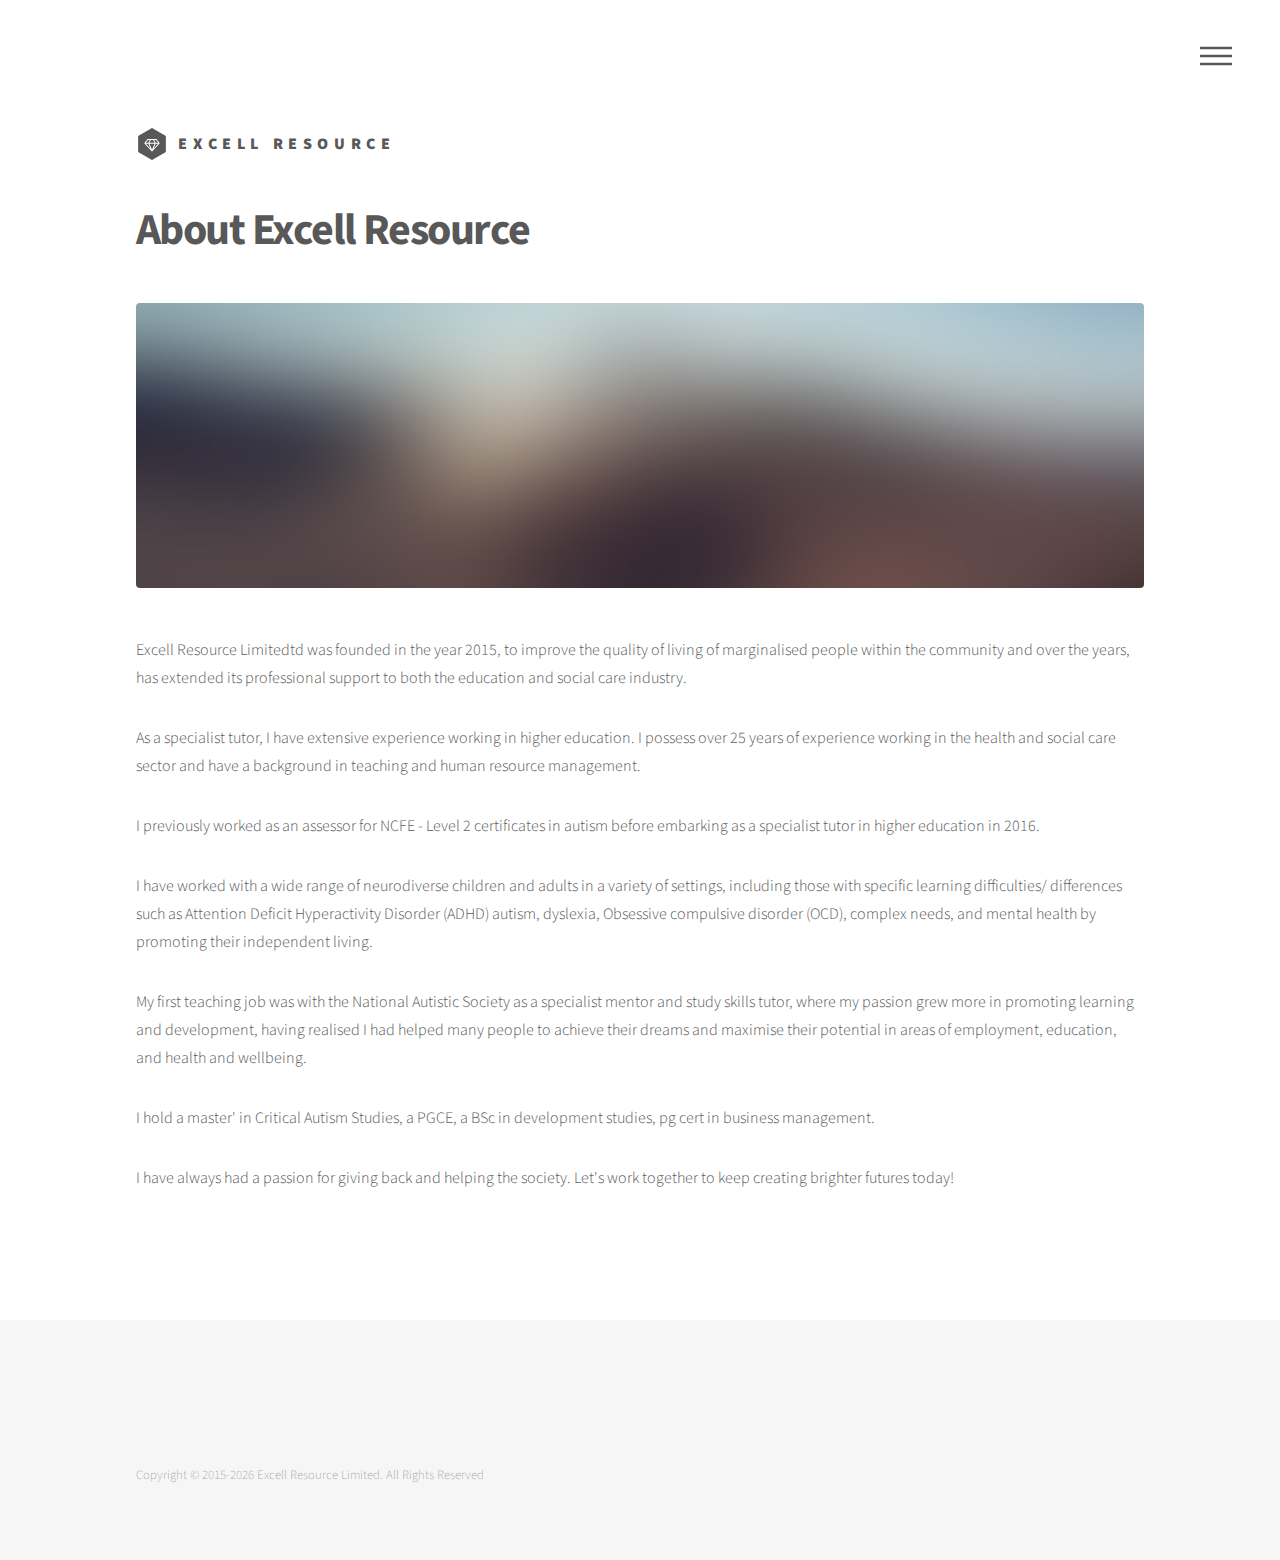
==== about.html @ c6de2e30 "adjust footer" ====
<!DOCTYPE HTML>
<html lang="en">
	<head>
		<title>About Excell Resource</title>
		<meta charset="utf-8" />
		<meta name="viewport" content="width=device-width, initial-scale=1, user-scalable=no" />
		<link rel="stylesheet" href="assets/css/main.css" />
		<noscript><link rel="stylesheet" href="assets/css/noscript.css" /></noscript>
	</head>
	<body class="is-preload">
		<!-- Wrapper -->
			<div id="wrapper">

				<!-- Header -->
					<header id="header">
						<div class="inner">

							<!-- Logo -->
								<a href="index.html" class="logo">
									<span class="symbol"><img src="images/logo.svg" alt="" /></span><span class="title">EXCELL RESOURCE</span>
								</a>

							<!-- Nav -->
								<nav>
									<ul>
										<li><a href="#menu">Menu</a></li>
									</ul>
								</nav>

						</div>
					</header>

				<!-- Menu -->
					<nav id="menu">
						<h2>Menu</h2>
						<ul>
							<li><a href="index.html">Home</a></li>
							<li><a href="about.html">About Us</a></li>
							<li><a href="learn.html">Learn</a></li>
							<li><a href="offer.html">What We Offer</a></li>
							<li><a href="testimonials.html">Testimonials</a></li>
							<li><a href="choose.html">Choose Us</a></li>
							<li><a href="contact_pricing.html">See Pricing and Contact Us</a></li>
						</ul>
					</nav>

				<!-- Main -->
					<div id="main">
						<div class="inner">
							<h1>About Excell Resource</h1>
							<span class="image main"><img src="images/pic13.jpg" alt="" /></span>

							<p>Excell Resource Limitedtd was founded in the year 2015, to improve the
								quality of living of marginalised people within the community and over
								the years, has extended its professional support to both the education
								and social care industry.</p>

							<p>As a specialist tutor, I have extensive experience working in higher
								education. I possess over 25 years of experience working in the health
								and social care sector and have a background in teaching and human
								resource management.</p>

							<p>I previously worked as an assessor for NCFE - Level 2 certificates in
								autism before embarking as a specialist tutor in higher education in 2016.

							<p>I have worked with a wide range of neurodiverse children and adults in a
								variety of settings, including those with specific learning difficulties/
								differences such as Attention Deficit Hyperactivity Disorder (ADHD)
								autism, dyslexia, Obsessive compulsive disorder (OCD), complex needs, and mental health by promoting their independent living.</p>

							<p>My first teaching job was with the National Autistic Society as a
								specialist mentor and study skills tutor, where my passion grew more in
								promoting learning and development, having realised I had helped many
								people to achieve their dreams and maximise their potential in areas of
								employment, education, and health and wellbeing.</p>	

							<p>I hold a master' in Critical Autism Studies, a PGCE, a BSc in
								development studies, pg cert in business management.</p>

							<p>I have always had a passion for giving back and helping the society. Let's work together to keep creating brighter futures today!</p>

						</div>
					</div>

				<!-- Footer -->
					<footer id="footer">
						<div class="inner">
							
							<ul class="copyright">
								<p>Copyright &copy; 2015-<script>document.write(new Date().getFullYear())</script> Excell Resource Limited. All Rights Reserved</p>
							</ul>
						</div>
					</footer>
			</div>

		<!-- Scripts -->
			<script src="assets/js/jquery.min.js"></script>
			<script src="assets/js/browser.min.js"></script>
			<script src="assets/js/breakpoints.min.js"></script>
			<script src="assets/js/util.js"></script>
			<script src="assets/js/main.js"></script>

	</body>
</html>
---- assets/css/main.css ----
@import url(fontawesome-all.min.css);
@import url("https://fonts.googleapis.com/css?family=Source+Sans+Pro:300,700,900");

/*
	Phantom by HTML5 UP
	html5up.net | @ajlkn
	Free for personal and commercial use under the CCA 3.0 license (html5up.net/license)
*/

html, body, div, span, applet, object,
iframe, h1, h2, h3, h4, h5, h6, p, blockquote,
pre, a, abbr, acronym, address, big, cite,
code, del, dfn, em, img, ins, kbd, q, s, samp,
small, strike, strong, sub, sup, tt, var, b,
u, i, center, dl, dt, dd, ol, ul, li, fieldset,
form, label, legend, table, caption, tbody,
tfoot, thead, tr, th, td, article, aside,
canvas, details, embed, figure, figcaption,
footer, header, hgroup, menu, nav, output, ruby,
section, summary, time, mark, audio, video {
	margin: 0;
	padding: 0;
	border: 0;
	font-size: 100%;
	font: inherit;
	vertical-align: baseline;}

article, aside, details, figcaption, figure,
footer, header, hgroup, menu, nav, section {
	display: block;}

body {
	line-height: 1;
}

ol, ul {
	list-style: none;
}

blockquote, q {
	quotes: none;
}

	blockquote:before, blockquote:after, q:before, q:after {
		content: '';
		content: none;
	}

table {
	border-collapse: collapse;
	border-spacing: 0;
}

body {
	-webkit-text-size-adjust: none;
}

mark {
	background-color: transparent;
	color: inherit;
}

input::-moz-focus-inner {
	border: 0;
	padding: 0;
}

input, select, textarea {
	-moz-appearance: none;
	-webkit-appearance: none;
	-ms-appearance: none;
	appearance: none;
}

/* Basic */

	@-ms-viewport {
		width: device-width;
	}

	body {
		-ms-overflow-style: scrollbar;
	}

	@media screen and (max-width: 480px) {

		html, body {
			min-width: 320px;
		}

	}

	html {
		box-sizing: border-box;
	}

	*, *:before, *:after {
		box-sizing: inherit;
	}

	body {
		background: #ffffff;
	}

		body.is-preload *, body.is-preload *:before, body.is-preload *:after {
			-moz-animation: none !important;
			-webkit-animation: none !important;
			-ms-animation: none !important;
			animation: none !important;
			-moz-transition: none !important;
			-webkit-transition: none !important;
			-ms-transition: none !important;
			transition: none !important;
		}

/* Type */

	body, input, select, textarea {
		color: #585858;
		font-family: "Source Sans Pro", Helvetica, sans-serif;
		font-size: 16pt;
		font-weight: 300;
		line-height: 1.75;
	}

		@media screen and (max-width: 1680px) {

			body, input, select, textarea {
				font-size: 14pt;
			}

		}

		@media screen and (max-width: 1280px) {

			body, input, select, textarea {
				font-size: 12pt;
			}

		}

	a {
		-moz-transition: border-bottom-color 0.2s ease, color 0.2s ease;
		-webkit-transition: border-bottom-color 0.2s ease, color 0.2s ease;
		-ms-transition: border-bottom-color 0.2s ease, color 0.2s ease;
		transition: border-bottom-color 0.2s ease, color 0.2s ease;
		text-decoration: none;
		color: #585858;
		border-bottom: dotted 1px rgba(88, 88, 88, 0.5);
	}

		a:hover {
			border-bottom-color: transparent;
			color: #f2849e !important;
		}

	strong, b {
		font-weight: 900;
	}

	em, i {
		font-style: italic;
	}

	p {
		margin: 0 0 2em 0;
	}

	h1 {
		font-size: 2.75em;
		font-weight: 700;
		line-height: 1.3;
		margin: 0 0 1em 0;
		letter-spacing: -0.035em;
	}

		h1 a {
			color: inherit;
		}

		@media screen and (max-width: 736px) {

			h1 {
				font-size: 2em;
				margin: 0 0 1em 0;
			}

		}

		@media screen and (max-width: 360px) {

			h1 {
				font-size: 1.75em;
			}

		}

	h2, h3, h4, h5, h6 {
		font-weight: 900;
		line-height: 1.5;
		margin: 0 0 2em 0;
		text-transform: uppercase;
		letter-spacing: 0.35em;
	}

		h2 a, h3 a, h4 a, h5 a, h6 a {
			color: inherit;
		}

	h2 {
		font-size: 1.1em;
	}

	h3 {
		font-size: 1em;
	}

	h4 {
		font-size: 0.8em;
	}

	h5 {
		font-size: 0.8em;
	}

	h6 {
		font-size: 0.8em;
	}

	@media screen and (max-width: 980px) {

		h1 br, h2 br, h3 br, h4 br, h5 br, h6 br {
			display: none;
		}

	}

	@media screen and (max-width: 736px) {

		h2 {
			font-size: 1em;
		}

		h3 {
			font-size: 0.8em;
		}

	}

	sub {
		font-size: 0.8em;
		position: relative;
		top: 0.5em;
	}

	sup {
		font-size: 0.8em;
		position: relative;
		top: -0.5em;
	}

	blockquote {
		border-left: solid 4px #c9c9c9;
		font-style: italic;
		margin: 0 0 2em 0;
		padding: 0.5em 0 0.5em 2em;
	}

	code {
		background: rgba(144, 144, 144, 0.075);
		border-radius: 4px;
		border: solid 1px #c9c9c9;
		font-family: "Courier New", monospace;
		font-size: 0.9em;
		margin: 0 0.25em;
		padding: 0.25em 0.65em;
	}

	pre {
		-webkit-overflow-scrolling: touch;
		font-family: "Courier New", monospace;
		font-size: 0.9em;
		margin: 0 0 2em 0;
	}

		pre code {
			display: block;
			line-height: 1.75;
			padding: 1em 1.5em;
			overflow-x: auto;
		}

	hr {
		border: 0;
		border-bottom: solid 1px #c9c9c9;
		margin: 2em 0;
	}

		hr.major {
			margin: 3em 0;
		}

	.align-left {
		text-align: left;
	}

	.align-center {
		text-align: center;
	}

	.align-right {
		text-align: right;
	}

/* Row */

	.row {
		display: flex;
		flex-wrap: wrap;
		box-sizing: border-box;
		align-items: stretch;
	}

		.row > * {
			box-sizing: border-box;
		}

		.row.gtr-uniform > * > :last-child {
			margin-bottom: 0;
		}

		.row.aln-left {
			justify-content: flex-start;
		}

		.row.aln-center {
			justify-content: center;
		}

		.row.aln-right {
			justify-content: flex-end;
		}

		.row.aln-top {
			align-items: flex-start;
		}

		.row.aln-middle {
			align-items: center;
		}

		.row.aln-bottom {
			align-items: flex-end;
		}

		.row > .imp {
			order: -1;
		}

		.row > .col-1 {
			width: 8.33333%;
		}

		.row > .off-1 {
			margin-left: 8.33333%;
		}

		.row > .col-2 {
			width: 16.66667%;
		}

		.row > .off-2 {
			margin-left: 16.66667%;
		}

		.row > .col-3 {
			width: 25%;
		}

		.row > .off-3 {
			margin-left: 25%;
		}

		.row > .col-4 {
			width: 33.33333%;
		}

		.row > .off-4 {
			margin-left: 33.33333%;
		}

		.row > .col-5 {
			width: 41.66667%;
		}

		.row > .off-5 {
			margin-left: 41.66667%;
		}

		.row > .col-6 {
			width: 50%;
		}

		.row > .off-6 {
			margin-left: 50%;
		}

		.row > .col-7 {
			width: 58.33333%;
		}

		.row > .off-7 {
			margin-left: 58.33333%;
		}

		.row > .col-8 {
			width: 66.66667%;
		}

		.row > .off-8 {
			margin-left: 66.66667%;
		}

		.row > .col-9 {
			width: 75%;
		}

		.row > .off-9 {
			margin-left: 75%;
		}

		.row > .col-10 {
			width: 83.33333%;
		}

		.row > .off-10 {
			margin-left: 83.33333%;
		}

		.row > .col-11 {
			width: 91.66667%;
		}

		.row > .off-11 {
			margin-left: 91.66667%;
		}

		.row > .col-12 {
			width: 100%;
		}

		.row > .off-12 {
			margin-left: 100%;
		}

		.row.gtr-0 {
			margin-top: 0;
			margin-left: 0em;
		}

			.row.gtr-0 > * {
				padding: 0 0 0 0em;
			}

			.row.gtr-0.gtr-uniform {
				margin-top: 0em;
			}

				.row.gtr-0.gtr-uniform > * {
					padding-top: 0em;
				}

		.row.gtr-25 {
			margin-top: 0;
			margin-left: -0.5em;
		}

			.row.gtr-25 > * {
				padding: 0 0 0 0.5em;
			}

			.row.gtr-25.gtr-uniform {
				margin-top: -0.5em;
			}

				.row.gtr-25.gtr-uniform > * {
					padding-top: 0.5em;
				}

		.row.gtr-50 {
			margin-top: 0;
			margin-left: -1em;
		}

			.row.gtr-50 > * {
				padding: 0 0 0 1em;
			}

			.row.gtr-50.gtr-uniform {
				margin-top: -1em;
			}

				.row.gtr-50.gtr-uniform > * {
					padding-top: 1em;
				}

		.row {
			margin-top: 0;
			margin-left: -2em;
		}

			.row > * {
				padding: 0 0 0 2em;
			}

			.row.gtr-uniform {
				margin-top: -2em;
			}

				.row.gtr-uniform > * {
					padding-top: 2em;
				}

		.row.gtr-150 {
			margin-top: 0;
			margin-left: -3em;
		}

			.row.gtr-150 > * {
				padding: 0 0 0 3em;
			}

			.row.gtr-150.gtr-uniform {
				margin-top: -3em;
			}

				.row.gtr-150.gtr-uniform > * {
					padding-top: 3em;
				}

		.row.gtr-200 {
			margin-top: 0;
			margin-left: -4em;
		}

			.row.gtr-200 > * {
				padding: 0 0 0 4em;
			}

			.row.gtr-200.gtr-uniform {
				margin-top: -4em;
			}

				.row.gtr-200.gtr-uniform > * {
					padding-top: 4em;
				}

		@media screen and (max-width: 1680px) {

			.row {
				display: flex;
				flex-wrap: wrap;
				box-sizing: border-box;
				align-items: stretch;
			}

				.row > * {
					box-sizing: border-box;
				}

				.row.gtr-uniform > * > :last-child {
					margin-bottom: 0;
				}

				.row.aln-left {
					justify-content: flex-start;
				}

				.row.aln-center {
					justify-content: center;
				}

				.row.aln-right {
					justify-content: flex-end;
				}

				.row.aln-top {
					align-items: flex-start;
				}

				.row.aln-middle {
					align-items: center;
				}

				.row.aln-bottom {
					align-items: flex-end;
				}

				.row > .imp-xlarge {
					order: -1;
				}

				.row > .col-1-xlarge {
					width: 8.33333%;
				}

				.row > .off-1-xlarge {
					margin-left: 8.33333%;
				}

				.row > .col-2-xlarge {
					width: 16.66667%;
				}

				.row > .off-2-xlarge {
					margin-left: 16.66667%;
				}

				.row > .col-3-xlarge {
					width: 25%;
				}

				.row > .off-3-xlarge {
					margin-left: 25%;
				}

				.row > .col-4-xlarge {
					width: 33.33333%;
				}

				.row > .off-4-xlarge {
					margin-left: 33.33333%;
				}

				.row > .col-5-xlarge {
					width: 41.66667%;
				}

				.row > .off-5-xlarge {
					margin-left: 41.66667%;
				}

				.row > .col-6-xlarge {
					width: 50%;
				}

				.row > .off-6-xlarge {
					margin-left: 50%;
				}

				.row > .col-7-xlarge {
					width: 58.33333%;
				}

				.row > .off-7-xlarge {
					margin-left: 58.33333%;
				}

				.row > .col-8-xlarge {
					width: 66.66667%;
				}

				.row > .off-8-xlarge {
					margin-left: 66.66667%;
				}

				.row > .col-9-xlarge {
					width: 75%;
				}

				.row > .off-9-xlarge {
					margin-left: 75%;
				}

				.row > .col-10-xlarge {
					width: 83.33333%;
				}

				.row > .off-10-xlarge {
					margin-left: 83.33333%;
				}

				.row > .col-11-xlarge {
					width: 91.66667%;
				}

				.row > .off-11-xlarge {
					margin-left: 91.66667%;
				}

				.row > .col-12-xlarge {
					width: 100%;
				}

				.row > .off-12-xlarge {
					margin-left: 100%;
				}

				.row.gtr-0 {
					margin-top: 0;
					margin-left: 0em;
				}

					.row.gtr-0 > * {
						padding: 0 0 0 0em;
					}

					.row.gtr-0.gtr-uniform {
						margin-top: 0em;
					}

						.row.gtr-0.gtr-uniform > * {
							padding-top: 0em;
						}

				.row.gtr-25 {
					margin-top: 0;
					margin-left: -0.5em;
				}

					.row.gtr-25 > * {
						padding: 0 0 0 0.5em;
					}

					.row.gtr-25.gtr-uniform {
						margin-top: -0.5em;
					}

						.row.gtr-25.gtr-uniform > * {
							padding-top: 0.5em;
						}

				.row.gtr-50 {
					margin-top: 0;
					margin-left: -1em;
				}

					.row.gtr-50 > * {
						padding: 0 0 0 1em;
					}

					.row.gtr-50.gtr-uniform {
						margin-top: -1em;
					}

						.row.gtr-50.gtr-uniform > * {
							padding-top: 1em;
						}

				.row {
					margin-top: 0;
					margin-left: -2em;
				}

					.row > * {
						padding: 0 0 0 2em;
					}

					.row.gtr-uniform {
						margin-top: -2em;
					}

						.row.gtr-uniform > * {
							padding-top: 2em;
						}

				.row.gtr-150 {
					margin-top: 0;
					margin-left: -3em;
				}

					.row.gtr-150 > * {
						padding: 0 0 0 3em;
					}

					.row.gtr-150.gtr-uniform {
						margin-top: -3em;
					}

						.row.gtr-150.gtr-uniform > * {
							padding-top: 3em;
						}

				.row.gtr-200 {
					margin-top: 0;
					margin-left: -4em;
				}

					.row.gtr-200 > * {
						padding: 0 0 0 4em;
					}

					.row.gtr-200.gtr-uniform {
						margin-top: -4em;
					}

						.row.gtr-200.gtr-uniform > * {
							padding-top: 4em;
						}

		}

		@media screen and (max-width: 1280px) {

			.row {
				display: flex;
				flex-wrap: wrap;
				box-sizing: border-box;
				align-items: stretch;
			}

				.row > * {
					box-sizing: border-box;
				}

				.row.gtr-uniform > * > :last-child {
					margin-bottom: 0;
				}

				.row.aln-left {
					justify-content: flex-start;
				}

				.row.aln-center {
					justify-content: center;
				}

				.row.aln-right {
					justify-content: flex-end;
				}

				.row.aln-top {
					align-items: flex-start;
				}

				.row.aln-middle {
					align-items: center;
				}

				.row.aln-bottom {
					align-items: flex-end;
				}

				.row > .imp-large {
					order: -1;
				}

				.row > .col-1-large {
					width: 8.33333%;
				}

				.row > .off-1-large {
					margin-left: 8.33333%;
				}

				.row > .col-2-large {
					width: 16.66667%;
				}

				.row > .off-2-large {
					margin-left: 16.66667%;
				}

				.row > .col-3-large {
					width: 25%;
				}

				.row > .off-3-large {
					margin-left: 25%;
				}

				.row > .col-4-large {
					width: 33.33333%;
				}

				.row > .off-4-large {
					margin-left: 33.33333%;
				}

				.row > .col-5-large {
					width: 41.66667%;
				}

				.row > .off-5-large {
					margin-left: 41.66667%;
				}

				.row > .col-6-large {
					width: 50%;
				}

				.row > .off-6-large {
					margin-left: 50%;
				}

				.row > .col-7-large {
					width: 58.33333%;
				}

				.row > .off-7-large {
					margin-left: 58.33333%;
				}

				.row > .col-8-large {
					width: 66.66667%;
				}

				.row > .off-8-large {
					margin-left: 66.66667%;
				}

				.row > .col-9-large {
					width: 75%;
				}

				.row > .off-9-large {
					margin-left: 75%;
				}

				.row > .col-10-large {
					width: 83.33333%;
				}

				.row > .off-10-large {
					margin-left: 83.33333%;
				}

				.row > .col-11-large {
					width: 91.66667%;
				}

				.row > .off-11-large {
					margin-left: 91.66667%;
				}

				.row > .col-12-large {
					width: 100%;
				}

				.row > .off-12-large {
					margin-left: 100%;
				}

				.row.gtr-0 {
					margin-top: 0;
					margin-left: 0em;
				}

					.row.gtr-0 > * {
						padding: 0 0 0 0em;
					}

					.row.gtr-0.gtr-uniform {
						margin-top: 0em;
					}

						.row.gtr-0.gtr-uniform > * {
							padding-top: 0em;
						}

				.row.gtr-25 {
					margin-top: 0;
					margin-left: -0.5em;
				}

					.row.gtr-25 > * {
						padding: 0 0 0 0.5em;
					}

					.row.gtr-25.gtr-uniform {
						margin-top: -0.5em;
					}

						.row.gtr-25.gtr-uniform > * {
							padding-top: 0.5em;
						}

				.row.gtr-50 {
					margin-top: 0;
					margin-left: -1em;
				}

					.row.gtr-50 > * {
						padding: 0 0 0 1em;
					}

					.row.gtr-50.gtr-uniform {
						margin-top: -1em;
					}

						.row.gtr-50.gtr-uniform > * {
							padding-top: 1em;
						}

				.row {
					margin-top: 0;
					margin-left: -2em;
				}

					.row > * {
						padding: 0 0 0 2em;
					}

					.row.gtr-uniform {
						margin-top: -2em;
					}

						.row.gtr-uniform > * {
							padding-top: 2em;
						}

				.row.gtr-150 {
					margin-top: 0;
					margin-left: -3em;
				}

					.row.gtr-150 > * {
						padding: 0 0 0 3em;
					}

					.row.gtr-150.gtr-uniform {
						margin-top: -3em;
					}

						.row.gtr-150.gtr-uniform > * {
							padding-top: 3em;
						}

				.row.gtr-200 {
					margin-top: 0;
					margin-left: -4em;
				}

					.row.gtr-200 > * {
						padding: 0 0 0 4em;
					}

					.row.gtr-200.gtr-uniform {
						margin-top: -4em;
					}

						.row.gtr-200.gtr-uniform > * {
							padding-top: 4em;
						}

		}

		@media screen and (max-width: 980px) {

			.row {
				display: flex;
				flex-wrap: wrap;
				box-sizing: border-box;
				align-items: stretch;
			}

				.row > * {
					box-sizing: border-box;
				}

				.row.gtr-uniform > * > :last-child {
					margin-bottom: 0;
				}

				.row.aln-left {
					justify-content: flex-start;
				}

				.row.aln-center {
					justify-content: center;
				}

				.row.aln-right {
					justify-content: flex-end;
				}

				.row.aln-top {
					align-items: flex-start;
				}

				.row.aln-middle {
					align-items: center;
				}

				.row.aln-bottom {
					align-items: flex-end;
				}

				.row > .imp-medium {
					order: -1;
				}

				.row > .col-1-medium {
					width: 8.33333%;
				}

				.row > .off-1-medium {
					margin-left: 8.33333%;
				}

				.row > .col-2-medium {
					width: 16.66667%;
				}

				.row > .off-2-medium {
					margin-left: 16.66667%;
				}

				.row > .col-3-medium {
					width: 25%;
				}

				.row > .off-3-medium {
					margin-left: 25%;
				}

				.row > .col-4-medium {
					width: 33.33333%;
				}

				.row > .off-4-medium {
					margin-left: 33.33333%;
				}

				.row > .col-5-medium {
					width: 41.66667%;
				}

				.row > .off-5-medium {
					margin-left: 41.66667%;
				}

				.row > .col-6-medium {
					width: 50%;
				}

				.row > .off-6-medium {
					margin-left: 50%;
				}

				.row > .col-7-medium {
					width: 58.33333%;
				}

				.row > .off-7-medium {
					margin-left: 58.33333%;
				}

				.row > .col-8-medium {
					width: 66.66667%;
				}

				.row > .off-8-medium {
					margin-left: 66.66667%;
				}

				.row > .col-9-medium {
					width: 75%;
				}

				.row > .off-9-medium {
					margin-left: 75%;
				}

				.row > .col-10-medium {
					width: 83.33333%;
				}

				.row > .off-10-medium {
					margin-left: 83.33333%;
				}

				.row > .col-11-medium {
					width: 91.66667%;
				}

				.row > .off-11-medium {
					margin-left: 91.66667%;
				}

				.row > .col-12-medium {
					width: 100%;
				}

				.row > .off-12-medium {
					margin-left: 100%;
				}

				.row.gtr-0 {
					margin-top: 0;
					margin-left: 0em;
				}

					.row.gtr-0 > * {
						padding: 0 0 0 0em;
					}

					.row.gtr-0.gtr-uniform {
						margin-top: 0em;
					}

						.row.gtr-0.gtr-uniform > * {
							padding-top: 0em;
						}

				.row.gtr-25 {
					margin-top: 0;
					margin-left: -0.375em;
				}

					.row.gtr-25 > * {
						padding: 0 0 0 0.375em;
					}

					.row.gtr-25.gtr-uniform {
						margin-top: -0.375em;
					}

						.row.gtr-25.gtr-uniform > * {
							padding-top: 0.375em;
						}

				.row.gtr-50 {
					margin-top: 0;
					margin-left: -0.75em;
				}

					.row.gtr-50 > * {
						padding: 0 0 0 0.75em;
					}

					.row.gtr-50.gtr-uniform {
						margin-top: -0.75em;
					}

						.row.gtr-50.gtr-uniform > * {
							padding-top: 0.75em;
						}

				.row {
					margin-top: 0;
					margin-left: -1.5em;
				}

					.row > * {
						padding: 0 0 0 1.5em;
					}

					.row.gtr-uniform {
						margin-top: -1.5em;
					}

						.row.gtr-uniform > * {
							padding-top: 1.5em;
						}

				.row.gtr-150 {
					margin-top: 0;
					margin-left: -2.25em;
				}

					.row.gtr-150 > * {
						padding: 0 0 0 2.25em;
					}

					.row.gtr-150.gtr-uniform {
						margin-top: -2.25em;
					}

						.row.gtr-150.gtr-uniform > * {
							padding-top: 2.25em;
						}

				.row.gtr-200 {
					margin-top: 0;
					margin-left: -3em;
				}

					.row.gtr-200 > * {
						padding: 0 0 0 3em;
					}

					.row.gtr-200.gtr-uniform {
						margin-top: -3em;
					}

						.row.gtr-200.gtr-uniform > * {
							padding-top: 3em;
						}

		}

		@media screen and (max-width: 736px) {

			.row {
				display: flex;
				flex-wrap: wrap;
				box-sizing: border-box;
				align-items: stretch;
			}

				.row > * {
					box-sizing: border-box;
				}

				.row.gtr-uniform > * > :last-child {
					margin-bottom: 0;
				}

				.row.aln-left {
					justify-content: flex-start;
				}

				.row.aln-center {
					justify-content: center;
				}

				.row.aln-right {
					justify-content: flex-end;
				}

				.row.aln-top {
					align-items: flex-start;
				}

				.row.aln-middle {
					align-items: center;
				}

				.row.aln-bottom {
					align-items: flex-end;
				}

				.row > .imp-small {
					order: -1;
				}

				.row > .col-1-small {
					width: 8.33333%;
				}

				.row > .off-1-small {
					margin-left: 8.33333%;
				}

				.row > .col-2-small {
					width: 16.66667%;
				}

				.row > .off-2-small {
					margin-left: 16.66667%;
				}

				.row > .col-3-small {
					width: 25%;
				}

				.row > .off-3-small {
					margin-left: 25%;
				}

				.row > .col-4-small {
					width: 33.33333%;
				}

				.row > .off-4-small {
					margin-left: 33.33333%;
				}

				.row > .col-5-small {
					width: 41.66667%;
				}

				.row > .off-5-small {
					margin-left: 41.66667%;
				}

				.row > .col-6-small {
					width: 50%;
				}

				.row > .off-6-small {
					margin-left: 50%;
				}

				.row > .col-7-small {
					width: 58.33333%;
				}

				.row > .off-7-small {
					margin-left: 58.33333%;
				}

				.row > .col-8-small {
					width: 66.66667%;
				}

				.row > .off-8-small {
					margin-left: 66.66667%;
				}

				.row > .col-9-small {
					width: 75%;
				}

				.row > .off-9-small {
					margin-left: 75%;
				}

				.row > .col-10-small {
					width: 83.33333%;
				}

				.row > .off-10-small {
					margin-left: 83.33333%;
				}

				.row > .col-11-small {
					width: 91.66667%;
				}

				.row > .off-11-small {
					margin-left: 91.66667%;
				}

				.row > .col-12-small {
					width: 100%;
				}

				.row > .off-12-small {
					margin-left: 100%;
				}

				.row.gtr-0 {
					margin-top: 0;
					margin-left: 0em;
				}

					.row.gtr-0 > * {
						padding: 0 0 0 0em;
					}

					.row.gtr-0.gtr-uniform {
						margin-top: 0em;
					}

						.row.gtr-0.gtr-uniform > * {
							padding-top: 0em;
						}

				.row.gtr-25 {
					margin-top: 0;
					margin-left: -0.25em;
				}

					.row.gtr-25 > * {
						padding: 0 0 0 0.25em;
					}

					.row.gtr-25.gtr-uniform {
						margin-top: -0.25em;
					}

						.row.gtr-25.gtr-uniform > * {
							padding-top: 0.25em;
						}

				.row.gtr-50 {
					margin-top: 0;
					margin-left: -0.5em;
				}

					.row.gtr-50 > * {
						padding: 0 0 0 0.5em;
					}

					.row.gtr-50.gtr-uniform {
						margin-top: -0.5em;
					}

						.row.gtr-50.gtr-uniform > * {
							padding-top: 0.5em;
						}

				.row {
					margin-top: 0;
					margin-left: -1em;
				}

					.row > * {
						padding: 0 0 0 1em;
					}

					.row.gtr-uniform {
						margin-top: -1em;
					}

						.row.gtr-uniform > * {
							padding-top: 1em;
						}

				.row.gtr-150 {
					margin-top: 0;
					margin-left: -1.5em;
				}

					.row.gtr-150 > * {
						padding: 0 0 0 1.5em;
					}

					.row.gtr-150.gtr-uniform {
						margin-top: -1.5em;
					}

						.row.gtr-150.gtr-uniform > * {
							padding-top: 1.5em;
						}

				.row.gtr-200 {
					margin-top: 0;
					margin-left: -2em;
				}

					.row.gtr-200 > * {
						padding: 0 0 0 2em;
					}

					.row.gtr-200.gtr-uniform {
						margin-top: -2em;
					}

						.row.gtr-200.gtr-uniform > * {
							padding-top: 2em;
						}

		}

		@media screen and (max-width: 480px) {

			.row {
				display: flex;
				flex-wrap: wrap;
				box-sizing: border-box;
				align-items: stretch;
			}

				.row > * {
					box-sizing: border-box;
				}

				.row.gtr-uniform > * > :last-child {
					margin-bottom: 0;
				}

				.row.aln-left {
					justify-content: flex-start;
				}

				.row.aln-center {
					justify-content: center;
				}

				.row.aln-right {
					justify-content: flex-end;
				}

				.row.aln-top {
					align-items: flex-start;
				}

				.row.aln-middle {
					align-items: center;
				}

				.row.aln-bottom {
					align-items: flex-end;
				}

				.row > .imp-xsmall {
					order: -1;
				}

				.row > .col-1-xsmall {
					width: 8.33333%;
				}

				.row > .off-1-xsmall {
					margin-left: 8.33333%;
				}

				.row > .col-2-xsmall {
					width: 16.66667%;
				}

				.row > .off-2-xsmall {
					margin-left: 16.66667%;
				}

				.row > .col-3-xsmall {
					width: 25%;
				}

				.row > .off-3-xsmall {
					margin-left: 25%;
				}

				.row > .col-4-xsmall {
					width: 33.33333%;
				}

				.row > .off-4-xsmall {
					margin-left: 33.33333%;
				}

				.row > .col-5-xsmall {
					width: 41.66667%;
				}

				.row > .off-5-xsmall {
					margin-left: 41.66667%;
				}

				.row > .col-6-xsmall {
					width: 50%;
				}

				.row > .off-6-xsmall {
					margin-left: 50%;
				}

				.row > .col-7-xsmall {
					width: 58.33333%;
				}

				.row > .off-7-xsmall {
					margin-left: 58.33333%;
				}

				.row > .col-8-xsmall {
					width: 66.66667%;
				}

				.row > .off-8-xsmall {
					margin-left: 66.66667%;
				}

				.row > .col-9-xsmall {
					width: 75%;
				}

				.row > .off-9-xsmall {
					margin-left: 75%;
				}

				.row > .col-10-xsmall {
					width: 83.33333%;
				}

				.row > .off-10-xsmall {
					margin-left: 83.33333%;
				}

				.row > .col-11-xsmall {
					width: 91.66667%;
				}

				.row > .off-11-xsmall {
					margin-left: 91.66667%;
				}

				.row > .col-12-xsmall {
					width: 100%;
				}

				.row > .off-12-xsmall {
					margin-left: 100%;
				}

				.row.gtr-0 {
					margin-top: 0;
					margin-left: 0em;
				}

					.row.gtr-0 > * {
						padding: 0 0 0 0em;
					}

					.row.gtr-0.gtr-uniform {
						margin-top: 0em;
					}

						.row.gtr-0.gtr-uniform > * {
							padding-top: 0em;
						}

				.row.gtr-25 {
					margin-top: 0;
					margin-left: -0.25em;
				}

					.row.gtr-25 > * {
						padding: 0 0 0 0.25em;
					}

					.row.gtr-25.gtr-uniform {
						margin-top: -0.25em;
					}

						.row.gtr-25.gtr-uniform > * {
							padding-top: 0.25em;
						}

				.row.gtr-50 {
					margin-top: 0;
					margin-left: -0.5em;
				}

					.row.gtr-50 > * {
						padding: 0 0 0 0.5em;
					}

					.row.gtr-50.gtr-uniform {
						margin-top: -0.5em;
					}

						.row.gtr-50.gtr-uniform > * {
							padding-top: 0.5em;
						}

				.row {
					margin-top: 0;
					margin-left: -1em;
				}

					.row > * {
						padding: 0 0 0 1em;
					}

					.row.gtr-uniform {
						margin-top: -1em;
					}

						.row.gtr-uniform > * {
							padding-top: 1em;
						}

				.row.gtr-150 {
					margin-top: 0;
					margin-left: -1.5em;
				}

					.row.gtr-150 > * {
						padding: 0 0 0 1.5em;
					}

					.row.gtr-150.gtr-uniform {
						margin-top: -1.5em;
					}

						.row.gtr-150.gtr-uniform > * {
							padding-top: 1.5em;
						}

				.row.gtr-200 {
					margin-top: 0;
					margin-left: -2em;
				}

					.row.gtr-200 > * {
						padding: 0 0 0 2em;
					}

					.row.gtr-200.gtr-uniform {
						margin-top: -2em;
					}

						.row.gtr-200.gtr-uniform > * {
							padding-top: 2em;
						}

		}

/* Section/Article */

	section.special, article.special {
		text-align: center;
	}

	header p {
		margin-top: -1em;
	}

	@media screen and (max-width: 736px) {

		header p {
			margin-top: 0;
		}

	}

/* Icon */

	.icon {
		text-decoration: none;
		border-bottom: none;
		position: relative;
	}

		.icon:before {
			-moz-osx-font-smoothing: grayscale;
			-webkit-font-smoothing: antialiased;
			display: inline-block;
			font-style: normal;
			font-variant: normal;
			text-rendering: auto;
			line-height: 1;
			text-transform: none !important;
			font-family: 'Font Awesome 5 Free';
			font-weight: 400;
		}

		.icon > .label {
			display: none;
		}

		.icon:before {
			line-height: inherit;
		}

		.icon.solid:before {
			font-weight: 900;
		}

		.icon.brands:before {
			font-family: 'Font Awesome 5 Brands';
		}

		.icon.style2 {
			-moz-transition: background-color 0.2s ease-in-out, color 0.2s ease-in-out, border-color 0.2s ease-in-out;
			-webkit-transition: background-color 0.2s ease-in-out, color 0.2s ease-in-out, border-color 0.2s ease-in-out;
			-ms-transition: background-color 0.2s ease-in-out, color 0.2s ease-in-out, border-color 0.2s ease-in-out;
			transition: background-color 0.2s ease-in-out, color 0.2s ease-in-out, border-color 0.2s ease-in-out;
			background-color: transparent;
			border: solid 1px #c9c9c9;
			border-radius: 4px;
			width: 2.65em;
			height: 2.65em;
			display: inline-block;
			text-align: center;
			line-height: 2.65em;
			color: inherit;
		}

			.icon.style2:before {
				font-size: 1.1em;
			}

			.icon.style2:hover {
				color: #f2849e;
				border-color: #f2849e;
			}

			.icon.style2:active {
				background-color: rgba(242, 132, 158, 0.1);
			}

/* List */

	ol {
		list-style: decimal;
		margin: 0 0 2em 0;
		padding-left: 1.25em;
	}

		ol li {
			padding-left: 0.25em;
		}

	ul {
		list-style: disc;
		margin: 0 0 2em 0;
		padding-left: 1em;
	}

		ul li {
			padding-left: 0.5em;
		}

		ul.alt {
			list-style: none;
			padding-left: 0;
		}

			ul.alt li {
				border-top: solid 1px #c9c9c9;
				padding: 0.5em 0;
			}

				ul.alt li:first-child {
					border-top: 0;
					padding-top: 0;
				}

	dl {
		margin: 0 0 2em 0;
	}

		dl dt {
			display: block;
			font-weight: 900;
			margin: 0 0 1em 0;
		}

		dl dd {
			margin-left: 2em;
		}

/* Actions */

	ul.actions {
		display: -moz-flex;
		display: -webkit-flex;
		display: -ms-flex;
		display: flex;
		cursor: default;
		list-style: none;
		margin-left: -1em;
		padding-left: 0;
	}

		ul.actions li {
			padding: 0 0 0 1em;
			vertical-align: middle;
		}

		ul.actions.special {
			-moz-justify-content: center;
			-webkit-justify-content: center;
			-ms-justify-content: center;
			justify-content: center;
			width: 100%;
			margin-left: 0;
		}

			ul.actions.special li:first-child {
				padding-left: 0;
			}

		ul.actions.stacked {
			-moz-flex-direction: column;
			-webkit-flex-direction: column;
			-ms-flex-direction: column;
			flex-direction: column;
			margin-left: 0;
		}

			ul.actions.stacked li {
				padding: 1.3em 0 0 0;
			}

				ul.actions.stacked li:first-child {
					padding-top: 0;
				}

		ul.actions.fit {
			width: calc(100% + 1em);
		}

			ul.actions.fit li {
				-moz-flex-grow: 1;
				-webkit-flex-grow: 1;
				-ms-flex-grow: 1;
				flex-grow: 1;
				-moz-flex-shrink: 1;
				-webkit-flex-shrink: 1;
				-ms-flex-shrink: 1;
				flex-shrink: 1;
				width: 100%;
			}

				ul.actions.fit li > * {
					width: 100%;
				}

			ul.actions.fit.stacked {
				width: 100%;
			}

		@media screen and (max-width: 480px) {

			ul.actions:not(.fixed) {
				-moz-flex-direction: column;
				-webkit-flex-direction: column;
				-ms-flex-direction: column;
				flex-direction: column;
				margin-left: 0;
				width: 100% !important;
			}

				ul.actions:not(.fixed) li {
					-moz-flex-grow: 1;
					-webkit-flex-grow: 1;
					-ms-flex-grow: 1;
					flex-grow: 1;
					-moz-flex-shrink: 1;
					-webkit-flex-shrink: 1;
					-ms-flex-shrink: 1;
					flex-shrink: 1;
					padding: 1em 0 0 0;
					text-align: center;
					width: 100%;
				}

					ul.actions:not(.fixed) li > * {
						width: 100%;
					}

					ul.actions:not(.fixed) li:first-child {
						padding-top: 0;
					}

					ul.actions:not(.fixed) li input[type="submit"],
					ul.actions:not(.fixed) li input[type="reset"],
					ul.actions:not(.fixed) li input[type="button"],
					ul.actions:not(.fixed) li button,
					ul.actions:not(.fixed) li .button {
						width: 100%;
					}

						ul.actions:not(.fixed) li input[type="submit"].icon:before,
						ul.actions:not(.fixed) li input[type="reset"].icon:before,
						ul.actions:not(.fixed) li input[type="button"].icon:before,
						ul.actions:not(.fixed) li button.icon:before,
						ul.actions:not(.fixed) li .button.icon:before {
							margin-left: -0.5rem;
						}

		}

/* Icons */

	ul.icons {
		cursor: default;
		list-style: none;
		padding-left: 0;
		margin: -1em 0 2em -1em;
	}

		ul.icons li {
			display: inline-block;
			padding: 1em 0 0 1em;
		}

/* Form */

	form {
		margin: 0 0 2em 0;
		overflow-x: hidden;
	}

		form > :last-child {
			margin-bottom: 0;
		}

		form > .fields {
			display: -moz-flex;
			display: -webkit-flex;
			display: -ms-flex;
			display: flex;
			-moz-flex-wrap: wrap;
			-webkit-flex-wrap: wrap;
			-ms-flex-wrap: wrap;
			flex-wrap: wrap;
			width: calc(100% + 3em);
			margin: -1.5em 0 2em -1.5em;
		}

			form > .fields > .field {
				-moz-flex-grow: 0;
				-webkit-flex-grow: 0;
				-ms-flex-grow: 0;
				flex-grow: 0;
				-moz-flex-shrink: 0;
				-webkit-flex-shrink: 0;
				-ms-flex-shrink: 0;
				flex-shrink: 0;
				padding: 1.5em 0 0 1.5em;
				width: calc(100% - 1.5em);
			}

				form > .fields > .field.half {
					width: calc(50% - 0.75em);
				}

				form > .fields > .field.third {
					width: calc(100%/3 - 0.5em);
				}

				form > .fields > .field.quarter {
					width: calc(25% - 0.375em);
				}

		@media screen and (max-width: 480px) {

			form > .fields {
				width: calc(100% + 3em);
				margin: -1.5em 0 2em -1.5em;
			}

				form > .fields > .field {
					padding: 1.5em 0 0 1.5em;
					width: calc(100% - 1.5em);
				}

					form > .fields > .field.half {
						width: calc(100% - 1.5em);
					}

					form > .fields > .field.third {
						width: calc(100% - 1.5em);
					}

					form > .fields > .field.quarter {
						width: calc(100% - 1.5em);
					}

		}

	label {
		display: block;
		font-size: 0.9em;
		font-weight: 900;
		margin: 0 0 1em 0;
	}

	input[type="text"],
	input[type="password"],
	input[type="email"],
	input[type="tel"],
	select,
	textarea {
		-moz-appearance: none;
		-webkit-appearance: none;
		-ms-appearance: none;
		appearance: none;
		background-color: transparent;
		border: none;
		border-radius: 0;
		border-bottom: solid 1px #c9c9c9;
		color: inherit;
		display: block;
		outline: 0;
		padding: 0;
		text-decoration: none;
		width: 100%;
	}

		input[type="text"]:invalid,
		input[type="password"]:invalid,
		input[type="email"]:invalid,
		input[type="tel"]:invalid,
		select:invalid,
		textarea:invalid {
			box-shadow: none;
		}

		input[type="text"]:focus,
		input[type="password"]:focus,
		input[type="email"]:focus,
		input[type="tel"]:focus,
		select:focus,
		textarea:focus {
			border-bottom-color: #f2849e;
			box-shadow: inset 0 -1px 0 0 #f2849e;
		}

	select {
		background-image: url("data:image/svg+xml;charset=utf8,%3Csvg xmlns='http://www.w3.org/2000/svg' width='40' height='40' preserveAspectRatio='none' viewBox='0 0 40 40'%3E%3Cpath d='M9.4,12.3l10.4,10.4l10.4-10.4c0.2-0.2,0.5-0.4,0.9-0.4c0.3,0,0.6,0.1,0.9,0.4l3.3,3.3c0.2,0.2,0.4,0.5,0.4,0.9 c0,0.4-0.1,0.6-0.4,0.9L20.7,31.9c-0.2,0.2-0.5,0.4-0.9,0.4c-0.3,0-0.6-0.1-0.9-0.4L4.3,17.3c-0.2-0.2-0.4-0.5-0.4-0.9 c0-0.4,0.1-0.6,0.4-0.9l3.3-3.3c0.2-0.2,0.5-0.4,0.9-0.4S9.1,12.1,9.4,12.3z' fill='%23c9c9c9' /%3E%3C/svg%3E");
		background-size: 1.25rem;
		background-repeat: no-repeat;
		background-position: calc(100% - 1rem) center;
		height: 3em;
		padding-right: 3em;
		text-overflow: ellipsis;
	}

		select option {
			background: #ffffff;
		}

		select:focus::-ms-value {
			background-color: transparent;
		}

		select::-ms-expand {
			display: none;
		}

	input[type="text"],
	input[type="password"],
	input[type="email"],
	select {
		height: 3em;
	}

	textarea {
		padding: 0;
		min-height: 3.75em;
	}

	input[type="checkbox"],
	input[type="radio"] {
		-moz-appearance: none;
		-webkit-appearance: none;
		-ms-appearance: none;
		appearance: none;
		display: block;
		float: left;
		margin-right: -2em;
		opacity: 0;
		width: 1em;
		z-index: -1;
	}

		input[type="checkbox"] + label,
		input[type="radio"] + label {
			text-decoration: none;
			color: #585858;
			cursor: pointer;
			display: inline-block;
			font-size: 1em;
			font-weight: 300;
			padding-left: 2.55em;
			padding-right: 0.75em;
			position: relative;
		}

			input[type="checkbox"] + label:before,
			input[type="radio"] + label:before {
				-moz-osx-font-smoothing: grayscale;
				-webkit-font-smoothing: antialiased;
				display: inline-block;
				font-style: normal;
				font-variant: normal;
				text-rendering: auto;
				line-height: 1;
				text-transform: none !important;
				font-family: 'Font Awesome 5 Free';
				font-weight: 900;
			}

			input[type="checkbox"] + label:before,
			input[type="radio"] + label:before {
				border-radius: 4px;
				border: solid 1px #c9c9c9;
				content: '';
				display: inline-block;
				font-size: 0.8em;
				height: 2.25em;
				left: 0;
				line-height: 2.25em;
				position: absolute;
				text-align: center;
				top: 0;
				width: 2.25em;
			}

		input[type="checkbox"]:checked + label:before,
		input[type="radio"]:checked + label:before {
			background: #585858;
			border-color: #585858;
			color: #ffffff;
			content: '\f00c';
		}

		input[type="checkbox"]:focus + label:before,
		input[type="radio"]:focus + label:before {
			border-color: #f2849e;
			box-shadow: 0 0 0 1px #f2849e;
		}

	input[type="checkbox"] + label:before {
		border-radius: 4px;
	}

	input[type="radio"] + label:before {
		border-radius: 100%;
	}

/* Box */

	.box {
		border-radius: 4px;
		border: solid 1px #c9c9c9;
		margin-bottom: 2em;
		padding: 1.5em;
	}

		.box > :last-child,
		.box > :last-child > :last-child,
		.box > :last-child > :last-child > :last-child {
			margin-bottom: 0;
		}

		.box.alt {
			border: 0;
			border-radius: 0;
			padding: 0;
		}

/* Image */

	.image {
		border-radius: 4px;
		border: 0;
		display: inline-block;
		position: relative;
	}

		.image img {
			border-radius: 4px;
			display: block;
		}

		.image.left, .image.right {
			max-width: 40%;
		}

			.image.left img, .image.right img {
				width: 100%;
			}

		.image.left {
			float: left;
			padding: 0 1.5em 1em 0;
			top: 0.25em;
		}

		.image.right {
			float: right;
			padding: 0 0 1em 1.5em;
			top: 0.25em;
		}

		.image.fit {
			display: block;
			margin: 0 0 2em 0;
			width: 100%;
		}

			.image.fit img {
				width: 100%;
			}

		.image.main {
			display: block;
			margin: 0 0 3em 0;
			width: 100%;
		}

			.image.main img {
				width: 100%;
			}

			@media screen and (max-width: 736px) {

				.image.main {
					margin: 0 0 2em 0;
				}

			}

/* Table */

	.table-wrapper {
		-webkit-overflow-scrolling: touch;
		overflow-x: auto;
	}

	table {
		margin: 0 0 2em 0;
		width: 100%;
	}

		table tbody tr {
			border: solid 1px #c9c9c9;
			border-left: 0;
			border-right: 0;
		}

			table tbody tr:nth-child(2n + 1) {
				background-color: rgba(144, 144, 144, 0.075);
			}

		table td {
			padding: 0.75em 0.75em;
		}

		table th {
			font-size: 0.9em;
			font-weight: 900;
			padding: 0 0.75em 0.75em 0.75em;
			text-align: left;
		}

		table thead {
			border-bottom: solid 2px #c9c9c9;
		}

		table tfoot {
			border-top: solid 2px #c9c9c9;
		}

		table.alt {
			border-collapse: separate;
		}

			table.alt tbody tr td {
				border: solid 1px #c9c9c9;
				border-left-width: 0;
				border-top-width: 0;
			}

				table.alt tbody tr td:first-child {
					border-left-width: 1px;
				}

			table.alt tbody tr:first-child td {
				border-top-width: 1px;
			}

			table.alt thead {
				border-bottom: 0;
			}

			table.alt tfoot {
				border-top: 0;
			}

/* Button */

	input[type="submit"],
	input[type="reset"],
	input[type="button"],
	button,
	.button {
		-moz-appearance: none;
		-webkit-appearance: none;
		-ms-appearance: none;
		appearance: none;
		-moz-transition: background-color 0.2s ease-in-out, color 0.2s ease-in-out, box-shadow 0.2s ease-in-out;
		-webkit-transition: background-color 0.2s ease-in-out, color 0.2s ease-in-out, box-shadow 0.2s ease-in-out;
		-ms-transition: background-color 0.2s ease-in-out, color 0.2s ease-in-out, box-shadow 0.2s ease-in-out;
		transition: background-color 0.2s ease-in-out, color 0.2s ease-in-out, box-shadow 0.2s ease-in-out;
		background-color: transparent;
		border-radius: 4px;
		border: 0;
		box-shadow: inset 0 0 0 2px #585858;
		color: #585858 !important;
		cursor: pointer;
		display: inline-block;
		font-size: 0.8em;
		font-weight: 900;
		height: 3.5em;
		letter-spacing: 0.35em;
		line-height: 3.45em;
		overflow: hidden;
		padding: 0 1.25em 0 1.6em;
		text-align: center;
		text-decoration: none;
		text-overflow: ellipsis;
		text-transform: uppercase;
		white-space: nowrap;
	}

		input[type="submit"].icon:before,
		input[type="reset"].icon:before,
		input[type="button"].icon:before,
		button.icon:before,
		.button.icon:before {
			margin-right: 0.5em;
		}

		input[type="submit"].fit,
		input[type="reset"].fit,
		input[type="button"].fit,
		button.fit,
		.button.fit {
			width: 100%;
		}

		input[type="submit"]:hover,
		input[type="reset"]:hover,
		input[type="button"]:hover,
		button:hover,
		.button:hover {
			color: #f2849e !important;
			box-shadow: inset 0 0 0 2px #f2849e;
		}

		input[type="submit"]:active,
		input[type="reset"]:active,
		input[type="button"]:active,
		button:active,
		.button:active {
			background-color: rgba(242, 132, 158, 0.1);
		}

		input[type="submit"].small,
		input[type="reset"].small,
		input[type="button"].small,
		button.small,
		.button.small {
			font-size: 0.6em;
		}

		input[type="submit"].large,
		input[type="reset"].large,
		input[type="button"].large,
		button.large,
		.button.large {
			font-size: 1em;
		}

		input[type="submit"].primary,
		input[type="reset"].primary,
		input[type="button"].primary,
		button.primary,
		.button.primary {
			box-shadow: none;
			background-color: #585858;
			color: #ffffff !important;
		}

			input[type="submit"].primary:hover,
			input[type="reset"].primary:hover,
			input[type="button"].primary:hover,
			button.primary:hover,
			.button.primary:hover {
				background-color: #f2849e;
			}

			input[type="submit"].primary:active,
			input[type="reset"].primary:active,
			input[type="button"].primary:active,
			button.primary:active,
			.button.primary:active {
				background-color: #ee5f81;
			}

		input[type="submit"].disabled, input[type="submit"]:disabled,
		input[type="reset"].disabled,
		input[type="reset"]:disabled,
		input[type="button"].disabled,
		input[type="button"]:disabled,
		button.disabled,
		button:disabled,
		.button.disabled,
		.button:disabled {
			pointer-events: none;
			opacity: 0.25;
		}

/* Tiles */

	.tiles {
		display: -moz-flex;
		display: -webkit-flex;
		display: -ms-flex;
		display: flex;
		-moz-flex-wrap: wrap;
		-webkit-flex-wrap: wrap;
		-ms-flex-wrap: wrap;
		flex-wrap: wrap;
		postiion: relative;
		margin: -2.5em 0 0 -2.5em;
	}

		.tiles article {
			-moz-transition: -moz-transform 0.5s ease, opacity 0.5s ease;
			-webkit-transition: -webkit-transform 0.5s ease, opacity 0.5s ease;
			-ms-transition: -ms-transform 0.5s ease, opacity 0.5s ease;
			transition: transform 0.5s ease, opacity 0.5s ease;
			position: relative;
			width: calc(33.33333% - 2.5em);
			margin: 2.5em 0 0 2.5em;
		}

			.tiles article > .image {
				-moz-transition: -moz-transform 0.5s ease;
				-webkit-transition: -webkit-transform 0.5s ease;
				-ms-transition: -ms-transform 0.5s ease;
				transition: transform 0.5s ease;
				position: relative;
				display: block;
				width: 100%;
				border-radius: 4px;
				overflow: hidden;
			}

				.tiles article > .image img {
					display: block;
					width: 100%;
				}

				.tiles article > .image:before {
					pointer-events: none;
					-moz-transition: background-color 0.5s ease, opacity 0.5s ease;
					-webkit-transition: background-color 0.5s ease, opacity 0.5s ease;
					-ms-transition: background-color 0.5s ease, opacity 0.5s ease;
					transition: background-color 0.5s ease, opacity 0.5s ease;
					content: '';
					display: block;
					position: absolute;
					top: 0;
					left: 0;
					width: 100%;
					height: 100%;
					opacity: 1.0;
					z-index: 1;
					opacity: 0.8;
				}

				.tiles article > .image:after {
					pointer-events: none;
					-moz-transition: opacity 0.5s ease;
					-webkit-transition: opacity 0.5s ease;
					-ms-transition: opacity 0.5s ease;
					transition: opacity 0.5s ease;
					content: '';
					display: block;
					position: absolute;
					top: 0;
					left: 0;
					width: 100%;
					height: 100%;
					background-image: url("data:image/svg+xml;charset=utf8,%3Csvg xmlns='http://www.w3.org/2000/svg' width='100' height='100' viewBox='0 0 100 100' preserveAspectRatio='none'%3E%3Cstyle%3Eline %7B stroke-width: 0.25px%3B stroke: %23ffffff%3B %7D%3C/style%3E%3Cline x1='0' y1='0' x2='100' y2='100' /%3E%3Cline x1='100' y1='0' x2='0' y2='100' /%3E%3C/svg%3E");
					background-position: center;
					background-repeat: no-repeat;
					background-size: 100% 100%;
					opacity: 0.25;
					z-index: 2;
				}

			.tiles article > a {
				display: -moz-flex;
				display: -webkit-flex;
				display: -ms-flex;
				display: flex;
				-moz-flex-direction: column;
				-webkit-flex-direction: column;
				-ms-flex-direction: column;
				flex-direction: column;
				-moz-align-items: center;
				-webkit-align-items: center;
				-ms-align-items: center;
				align-items: center;
				-moz-justify-content: center;
				-webkit-justify-content: center;
				-ms-justify-content: center;
				justify-content: center;
				-moz-transition: background-color 0.5s ease, -moz-transform 0.5s ease;
				-webkit-transition: background-color 0.5s ease, -webkit-transform 0.5s ease;
				-ms-transition: background-color 0.5s ease, -ms-transform 0.5s ease;
				transition: background-color 0.5s ease, transform 0.5s ease;
				position: absolute;
				top: 0;
				left: 0;
				width: 100%;
				height: 100%;
				padding: 1em;
				border-radius: 4px;
				border-bottom: 0;
				color: #ffffff;
				text-align: center;
				text-decoration: none;
				z-index: 3;
			}

				.tiles article > a > :last-child {
					margin: 0;
				}

				.tiles article > a:hover {
					color: #ffffff !important;
				}

				.tiles article > a h2 {
					margin: 0;
				}

				.tiles article > a .content {
					-moz-transition: max-height 0.5s ease, opacity 0.5s ease;
					-webkit-transition: max-height 0.5s ease, opacity 0.5s ease;
					-ms-transition: max-height 0.5s ease, opacity 0.5s ease;
					transition: max-height 0.5s ease, opacity 0.5s ease;
					width: 100%;
					max-height: 0;
					line-height: 1.5;
					margin-top: 0.35em;
					opacity: 0;
				}

					.tiles article > a .content > :last-child {
						margin-bottom: 0;
					}

			.tiles article.style1 > .image:before {
				background-color: #f2849e;
			}

			.tiles article.style2 > .image:before {
				background-color: #7ecaf6;
			}

			.tiles article.style3 > .image:before {
				background-color: #7bd0c1;
			}

			.tiles article.style4 > .image:before {
				background-color: #c75b9b;
			}

			.tiles article.style5 > .image:before {
				background-color: #ae85ca;
			}

			.tiles article.style6 > .image:before {
				background-color: #8499e7;
			}

			body:not(.is-touch) .tiles article:hover > .image {
				-moz-transform: scale(1.1);
				-webkit-transform: scale(1.1);
				-ms-transform: scale(1.1);
				transform: scale(1.1);
			}

				body:not(.is-touch) .tiles article:hover > .image:before {
					background-color: #333333;
					opacity: 0.35;
				}

				body:not(.is-touch) .tiles article:hover > .image:after {
					opacity: 0;
				}

			body:not(.is-touch) .tiles article:hover .content {
				max-height: 15em;
				opacity: 1;
			}

		* + .tiles {
			margin-top: 2em;
		}

		body.is-preload .tiles article {
			-moz-transform: scale(0.9);
			-webkit-transform: scale(0.9);
			-ms-transform: scale(0.9);
			transform: scale(0.9);
			opacity: 0;
		}

		body.is-touch .tiles article .content {
			max-height: 15em;
			opacity: 1;
		}

		@media screen and (max-width: 1280px) {

			.tiles {
				margin: -1.25em 0 0 -1.25em;
			}

				.tiles article {
					width: calc(33.33333% - 1.25em);
					margin: 1.25em 0 0 1.25em;
				}

		}

		@media screen and (max-width: 980px) {

			.tiles {
				margin: -2.5em 0 0 -2.5em;
			}

				.tiles article {
					width: calc(50% - 2.5em);
					margin: 2.5em 0 0 2.5em;
				}

		}

		@media screen and (max-width: 736px) {

			.tiles {
				margin: -1.25em 0 0 -1.25em;
			}

				.tiles article {
					width: calc(50% - 1.25em);
					margin: 1.25em 0 0 1.25em;
				}

					.tiles article:hover > .image {
						-moz-transform: scale(1.0);
						-webkit-transform: scale(1.0);
						-ms-transform: scale(1.0);
						transform: scale(1.0);
					}

		}

		@media screen and (max-width: 480px) {

			.tiles {
				margin: 0;
			}

				.tiles article {
					width: 100%;
					margin: 1.25em 0 0 0;
				}

		}

/* Header */

	#header {
		padding: 8em 0 0.1em 0 ;
	}

		#header .logo {
			display: block;
			border-bottom: 0;
			color: inherit;
			font-weight: 900;
			letter-spacing: 0.35em;
			margin: 0 0 2.5em 0;
			text-decoration: none;
			text-transform: uppercase;
			display: inline-block;
		}

			#header .logo > * {
				display: inline-block;
				vertical-align: middle;
			}

			#header .logo .symbol {
				margin-right: 0.65em;
			}

				#header .logo .symbol img {
					display: block;
					width: 2em;
					height: 2em;
				}

		#header nav {
			position: fixed;
			right: 2em;
			top: 2em;
			z-index: 10000;
		}

			#header nav ul {
				display: -moz-flex;
				display: -webkit-flex;
				display: -ms-flex;
				display: flex;
				-moz-align-items: center;
				-webkit-align-items: center;
				-ms-align-items: center;
				align-items: center;
				list-style: none;
				margin: 0;
				padding: 0;
			}

				#header nav ul li {
					display: block;
					padding: 0;
				}

					#header nav ul li a {
						display: block;
						position: relative;
						height: 3em;
						line-height: 3em;
						padding: 0 1.5em;
						background-color: rgba(255, 255, 255, 0.5);
						border-radius: 4px;
						border: 0;
						font-size: 0.8em;
						font-weight: 900;
						letter-spacing: 0.35em;
						text-transform: uppercase;
					}

					#header nav ul li a[href="#menu"] {
						-webkit-tap-highlight-color: transparent;
						width: 4em;
						text-indent: 4em;
						font-size: 1em;
						overflow: hidden;
						padding: 0;
						white-space: nowrap;
					}

						#header nav ul li a[href="#menu"]:before, #header nav ul li a[href="#menu"]:after {
							-moz-transition: opacity 0.2s ease;
							-webkit-transition: opacity 0.2s ease;
							-ms-transition: opacity 0.2s ease;
							transition: opacity 0.2s ease;
							content: '';
							display: block;
							position: absolute;
							top: 0;
							left: 0;
							width: 100%;
							height: 100%;
							background-position: center;
							background-repeat: no-repeat;
							background-size: 2em 2em;
						}

						#header nav ul li a[href="#menu"]:before {
							background-image: url("data:image/svg+xml;charset=utf8,%3Csvg xmlns='http://www.w3.org/2000/svg' width='100' height='100' viewBox='0 0 100 100' preserveAspectRatio='none'%3E%3Cstyle%3Eline %7B stroke-width: 8px%3B stroke: %23f2849e%3B %7D%3C/style%3E%3Cline x1='0' y1='25' x2='100' y2='25' /%3E%3Cline x1='0' y1='50' x2='100' y2='50' /%3E%3Cline x1='0' y1='75' x2='100' y2='75' /%3E%3C/svg%3E");
							opacity: 0;
						}

						#header nav ul li a[href="#menu"]:after {
							background-image: url("data:image/svg+xml;charset=utf8,%3Csvg xmlns='http://www.w3.org/2000/svg' width='100' height='100' viewBox='0 0 100 100' preserveAspectRatio='none'%3E%3Cstyle%3Eline %7B stroke-width: 8px%3B stroke: %23585858%3B %7D%3C/style%3E%3Cline x1='0' y1='25' x2='100' y2='25' /%3E%3Cline x1='0' y1='50' x2='100' y2='50' /%3E%3Cline x1='0' y1='75' x2='100' y2='75' /%3E%3C/svg%3E");
							opacity: 1;
						}

						#header nav ul li a[href="#menu"]:hover:before {
							opacity: 1;
						}

						#header nav ul li a[href="#menu"]:hover:after {
							opacity: 0;
						}

		@media screen and (max-width: 736px) {

			#header {
				padding: 4em 0 0.1em 0 ;
			}

				#header nav {
					right: 0.5em;
					top: 0.5em;
				}

					#header nav ul li a[href="#menu"]:before, #header nav ul li a[href="#menu"]:after {
						background-size: 1.5em 1.5em;
					}

		}

/* Menu */

	#wrapper {
		-moz-transition: opacity 0.45s ease;
		-webkit-transition: opacity 0.45s ease;
		-ms-transition: opacity 0.45s ease;
		transition: opacity 0.45s ease;
		opacity: 1;
	}

	#menu {
		-moz-transform: translateX(22em);
		-webkit-transform: translateX(22em);
		-ms-transform: translateX(22em);
		transform: translateX(22em);
		-moz-transition: -moz-transform 0.45s ease, visibility 0.45s;
		-webkit-transition: -webkit-transform 0.45s ease, visibility 0.45s;
		-ms-transition: -ms-transform 0.45s ease, visibility 0.45s;
		transition: transform 0.45s ease, visibility 0.45s;
		position: fixed;
		top: 0;
		right: 0;
		width: 22em;
		max-width: 80%;
		height: 100%;
		-webkit-overflow-scrolling: touch;
		background: #585858;
		color: #ffffff;
		cursor: default;
		visibility: hidden;
		z-index: 10002;
	}

		#menu > .inner {
			-moz-transition: opacity 0.45s ease;
			-webkit-transition: opacity 0.45s ease;
			-ms-transition: opacity 0.45s ease;
			transition: opacity 0.45s ease;
			-webkit-overflow-scrolling: touch;
			position: absolute;
			top: 0;
			left: 0;
			width: 100%;
			height: 100%;
			padding: 2.75em;
			opacity: 0;
			overflow-y: auto;
		}

			#menu > .inner > ul {
				list-style: none;
				margin: 0 0 1em 0;
				padding: 0;
			}

				#menu > .inner > ul > li {
					padding: 0;
					border-top: solid 1px rgba(255, 255, 255, 0.15);
				}

					#menu > .inner > ul > li a {
						display: block;
						padding: 1em 0;
						line-height: 1.5;
						border: 0;
						color: inherit;
					}

					#menu > .inner > ul > li:first-child {
						border-top: 0;
						margin-top: -1em;
					}

		#menu > .close {
			-moz-transition: opacity 0.45s ease, -moz-transform 0.45s ease;
			-webkit-transition: opacity 0.45s ease, -webkit-transform 0.45s ease;
			-ms-transition: opacity 0.45s ease, -ms-transform 0.45s ease;
			transition: opacity 0.45s ease, transform 0.45s ease;
			-moz-transform: scale(0.25) rotate(180deg);
			-webkit-transform: scale(0.25) rotate(180deg);
			-ms-transform: scale(0.25) rotate(180deg);
			transform: scale(0.25) rotate(180deg);
			-webkit-tap-highlight-color: transparent;
			display: block;
			position: absolute;
			top: 2em;
			left: -6em;
			width: 6em;
			text-indent: 6em;
			height: 3em;
			border: 0;
			font-size: 1em;
			opacity: 0;
			overflow: hidden;
			padding: 0;
			white-space: nowrap;
		}

			#menu > .close:before, #menu > .close:after {
				-moz-transition: opacity 0.2s ease;
				-webkit-transition: opacity 0.2s ease;
				-ms-transition: opacity 0.2s ease;
				transition: opacity 0.2s ease;
				content: '';
				display: block;
				position: absolute;
				top: 0;
				left: 0;
				width: 100%;
				height: 100%;
				background-position: center;
				background-repeat: no-repeat;
				background-size: 2em 2em;
			}

			#menu > .close:before {
				background-image: url("data:image/svg+xml;charset=utf8,%3Csvg xmlns='http://www.w3.org/2000/svg' width='100' height='100' viewBox='0 0 100 100' preserveAspectRatio='none'%3E%3Cstyle%3Eline %7B stroke-width: 8px%3B stroke: %23f2849e%3B %7D%3C/style%3E%3Cline x1='15' y1='15' x2='85' y2='85' /%3E%3Cline x1='85' y1='15' x2='15' y2='85' /%3E%3C/svg%3E");
				opacity: 0;
			}

			#menu > .close:after {
				background-image: url("data:image/svg+xml;charset=utf8,%3Csvg xmlns='http://www.w3.org/2000/svg' width='100' height='100' viewBox='0 0 100 100' preserveAspectRatio='none'%3E%3Cstyle%3Eline %7B stroke-width: 8px%3B stroke: %23585858%3B %7D%3C/style%3E%3Cline x1='15' y1='15' x2='85' y2='85' /%3E%3Cline x1='85' y1='15' x2='15' y2='85' /%3E%3C/svg%3E");
				opacity: 1;
			}

			#menu > .close:hover:before {
				opacity: 1;
			}

			#menu > .close:hover:after {
				opacity: 0;
			}

		@media screen and (max-width: 736px) {

			#menu {
				-moz-transform: translateX(16.5em);
				-webkit-transform: translateX(16.5em);
				-ms-transform: translateX(16.5em);
				transform: translateX(16.5em);
				width: 16.5em;
			}

				#menu > .inner {
					padding: 2.75em 1.5em;
				}

				#menu > .close {
					top: 0.5em;
					left: -4.25em;
					width: 4.25em;
					text-indent: 4.25em;
				}

					#menu > .close:before, #menu > .close:after {
						background-size: 1.5em 1.5em;
					}

		}

	body.is-menu-visible #wrapper {
		pointer-events: none;
		cursor: default;
		opacity: 0.25;
	}

	body.is-menu-visible #menu {
		-moz-transform: translateX(0);
		-webkit-transform: translateX(0);
		-ms-transform: translateX(0);
		transform: translateX(0);
		visibility: visible;
	}

		body.is-menu-visible #menu > * {
			opacity: 1;
		}

		body.is-menu-visible #menu .close {
			-moz-transform: scale(1.0) rotate(0deg);
			-webkit-transform: scale(1.0) rotate(0deg);
			-ms-transform: scale(1.0) rotate(0deg);
			transform: scale(1.0) rotate(0deg);
			opacity: 1;
		}

/* Main */

	#main {
		padding: 0em 0 6em 0 ;
	}

		@media screen and (max-width: 736px) {

			#main {
				padding: 0em 0 4em 0 ;
			}

		}

/* Footer */

	#footer {
		padding: 5em 0 6em 0 ;
		background-color: #f6f6f6;
	}

		#footer > .inner {
			display: -moz-flex;
			display: -webkit-flex;
			display: -ms-flex;
			display: flex;
			-moz-flex-wrap: wrap;
			-webkit-flex-wrap: wrap;
			-ms-flex-wrap: wrap;
			flex-wrap: wrap;
			-moz-flex-direction: row;
			-webkit-flex-direction: row;
			-ms-flex-direction: row;
			flex-direction: row;
		}

			#footer > .inner > * > :last-child {
				margin-bottom: 0;
			}

			#footer > .inner section:nth-child(1) {
				width: calc(66% - 2.5em);
				margin-right: 2.5em;
			}

			#footer > .inner section:nth-child(2) {
				width: calc(33% - 2.5em);
				margin-left: 2.5em;
			}

			#footer > .inner .copyright {
				width: 100%;
				padding: 0;
				margin-top: 5em;
				list-style: none;
				font-size: 0.8em;
				color: rgba(88, 88, 88, 0.5);
			}

				#footer > .inner .copyright a {
					color: inherit;
				}

				#footer > .inner .copyright li {
					display: inline-block;
					border-left: solid 1px rgba(88, 88, 88, 0.15);
					line-height: 1;
					padding: 0 0 0 1em;
					margin: 0 0 0 1em;
				}

					#footer > .inner .copyright li:first-child {
						border-left: 0;
						padding-left: 0;
						margin-left: 0;
					}

		@media screen and (max-width: 1280px) {

			#footer {
				padding: 5em 0 3em 0 ;
			}

				#footer > .inner section:nth-child(1) {
					width: calc(66% - 1.25em);
					margin-right: 1.25em;
				}

				#footer > .inner section:nth-child(2) {
					width: calc(33% - 1.25em);
					margin-left: 1.25em;
				}

		}

		@media screen and (max-width: 980px) {

			#footer > .inner section:nth-child(1) {
				width: 66%;
				margin-right: 0;
			}

			#footer > .inner section:nth-child(2) {
				width: calc(33% - 2.5em);
				margin-left: 2.5em;
			}

		}

		@media screen and (max-width: 736px) {

			#footer {
				padding: 3em 0 1em 0 ;
			}

				#footer > .inner {
					-moz-flex-direction: column;
					-webkit-flex-direction: column;
					-ms-flex-direction: column;
					flex-direction: column;
				}

					#footer > .inner section:nth-child(1) {
						width: 100%;
						margin-right: 0;
						margin: 3em 0 0 0;
					}

					#footer > .inner section:nth-child(2) {
						-moz-order: -1;
						-webkit-order: -1;
						-ms-order: -1;
						order: -1;
						width: 100%;
						margin-left: 0;
					}

					#footer > .inner .copyright {
						margin-top: 3em;
					}

		}

		@media screen and (max-width: 480px) {

			#footer > .inner .copyright {
				margin-top: 3em;
			}

				#footer > .inner .copyright li {
					border-left: 0;
					padding-left: 0;
					margin: 0.75em 0 0 0;
					display: block;
					line-height: inherit;
				}

					#footer > .inner .copyright li:first-child {
						margin-top: 0;
					}

		}

/* Wrapper */

	#wrapper > * > .inner {
		width: 100%;
		max-width: 68em;
		margin: 0 auto;
		padding: 0 2.5em;
	}

		@media screen and (max-width: 736px) {

			#wrapper > * > .inner {
				padding: 0 1.25em;
			}

		}
---- assets/css/noscript.css ----
/*
	Phantom by HTML5 UP
	html5up.net | @ajlkn
	Free for personal and commercial use under the CCA 3.0 license (html5up.net/license)
*/

/* Tiles */

	body.is-preload .tiles article {
		-moz-transform: none;
		-webkit-transform: none;
		-ms-transform: none;
		transform: none;
		opacity: 1;
	}
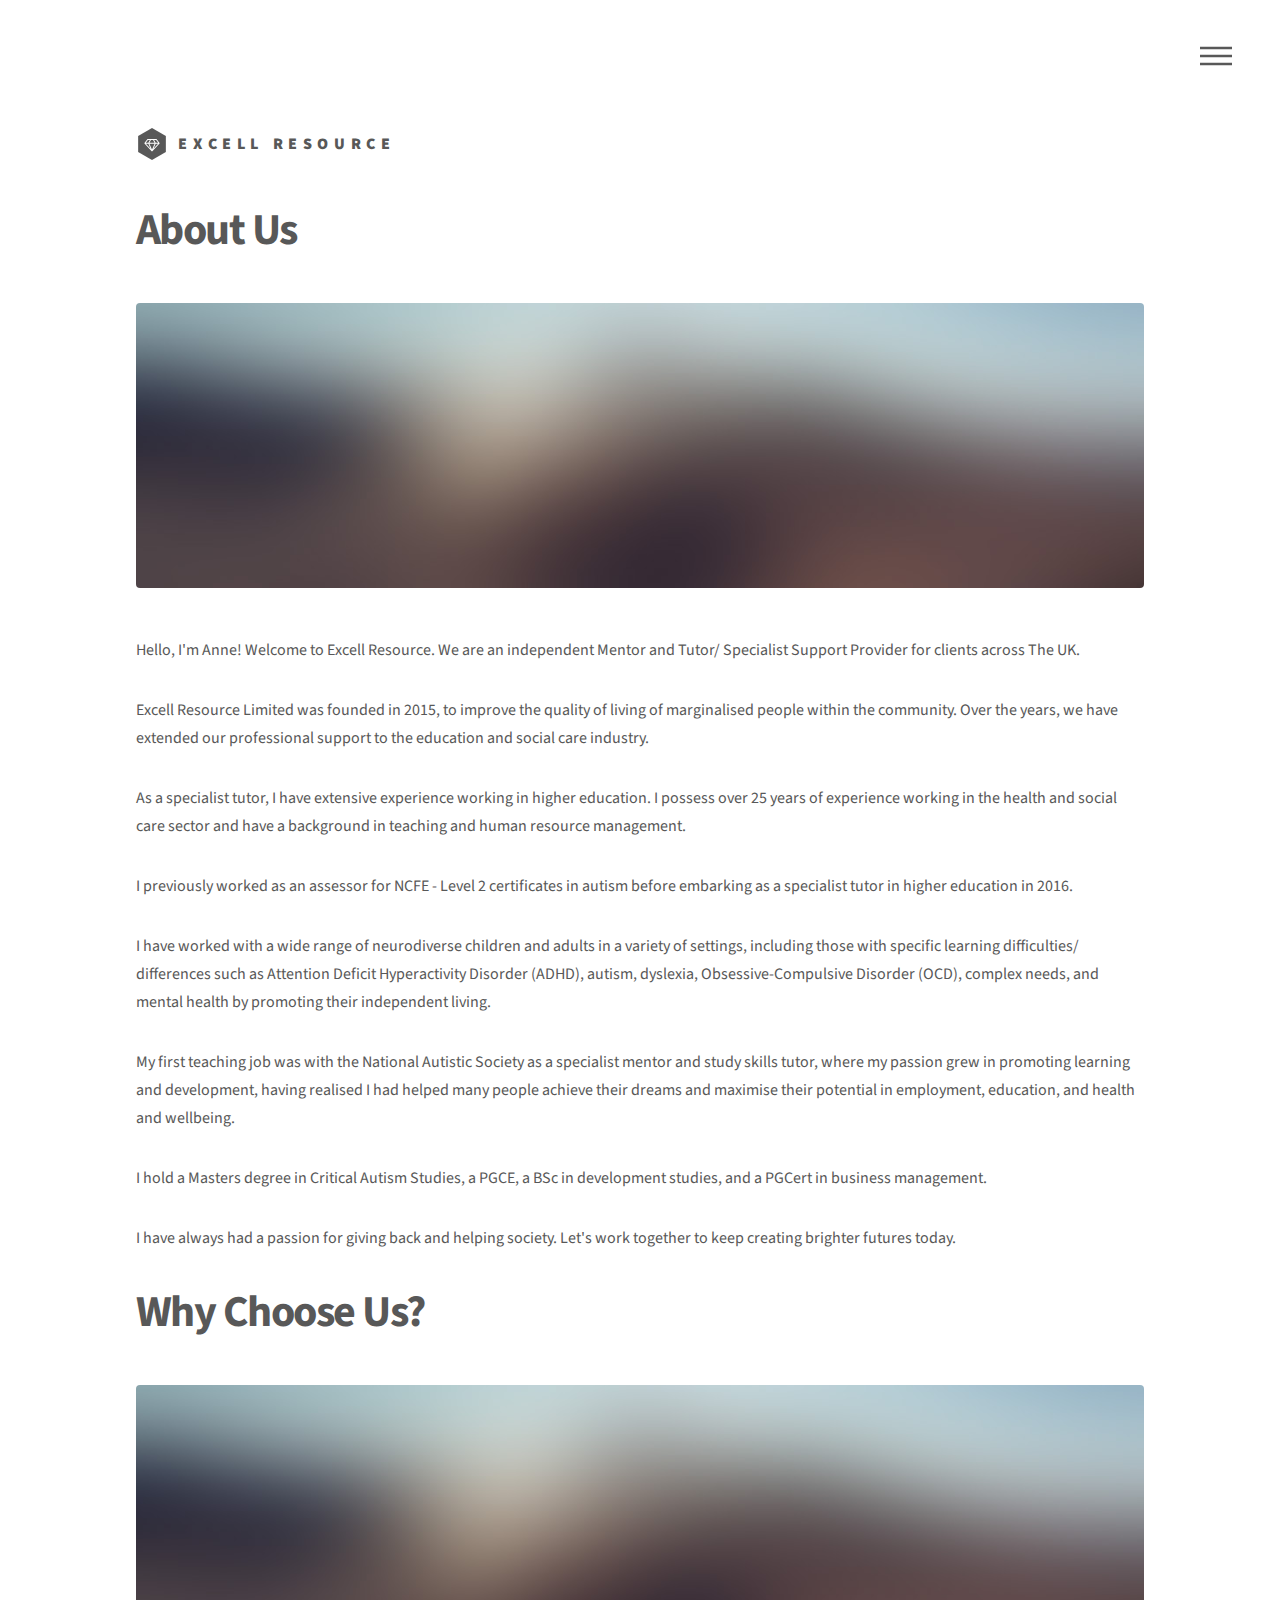
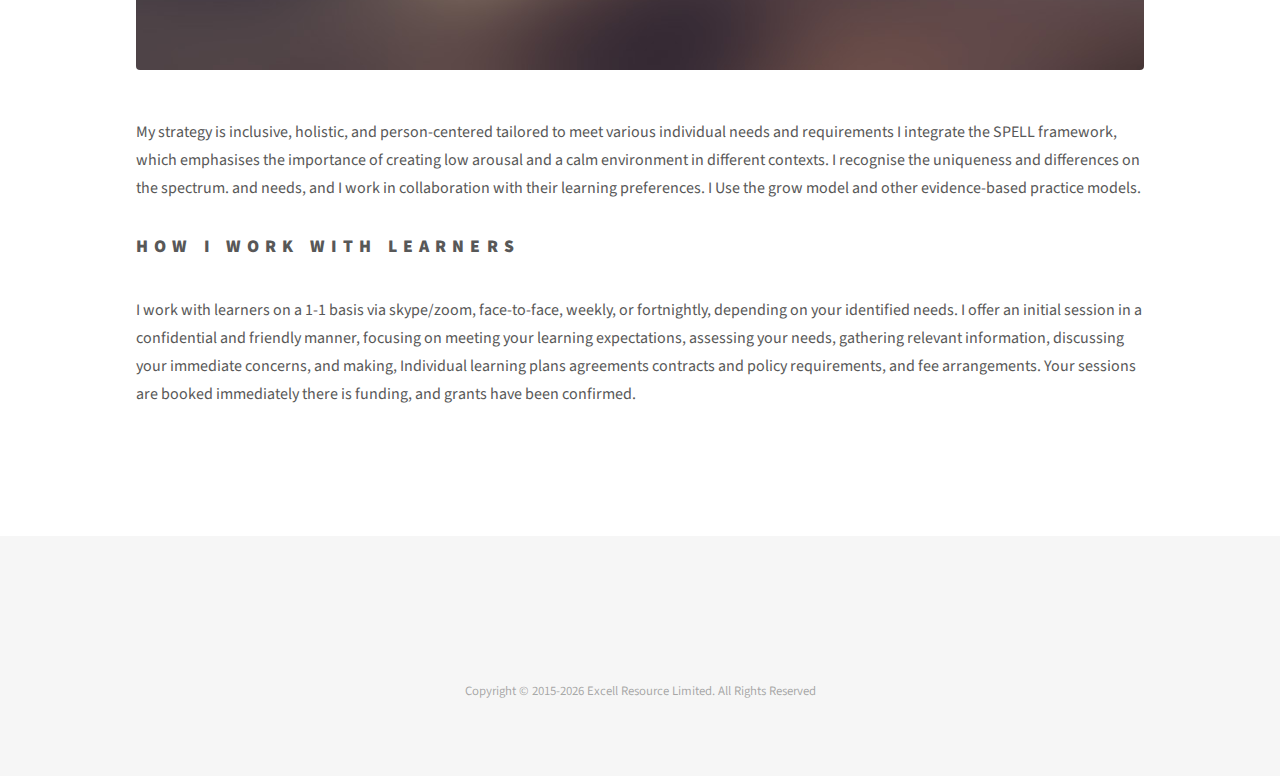
==== commit e9605db5: "second draft of website" ====
--- a/about.html
+++ b/about.html
@@ -6,6 +6,7 @@
 		<meta name="viewport" content="width=device-width, initial-scale=1, user-scalable=no" />
 		<link rel="stylesheet" href="assets/css/main.css" />
 		<noscript><link rel="stylesheet" href="assets/css/noscript.css" /></noscript>
+
 	</head>
 	<body class="is-preload">
 		<!-- Wrapper -->
@@ -39,45 +40,53 @@
 							<li><a href="learn.html">Learn</a></li>
 							<li><a href="offer.html">What We Offer</a></li>
 							<li><a href="testimonials.html">Testimonials</a></li>
-							<li><a href="choose.html">Choose Us</a></li>
-							<li><a href="contact_pricing.html">See Pricing and Contact Us</a></li>
+							<li><a href="pricing.html">Pricing</a></li>
+							<li><a href="contact.html">Contact Us</a></li>
 						</ul>
 					</nav>
 
 				<!-- Main -->
 					<div id="main">
 						<div class="inner">
-							<h1>About Excell Resource</h1>
+							<h1>About Us</h1>
 							<span class="image main"><img src="images/pic13.jpg" alt="" /></span>
 
-							<p>Excell Resource Limitedtd was founded in the year 2015, to improve the
-								quality of living of marginalised people within the community and over
-								the years, has extended its professional support to both the education
-								and social care industry.</p>
+							<p>Hello, I'm Anne! Welcome to Excell Resource. We are an independent Mentor and Tutor/ Specialist Support Provider for clients across The UK.</p>
 
-							<p>As a specialist tutor, I have extensive experience working in higher
-								education. I possess over 25 years of experience working in the health
-								and social care sector and have a background in teaching and human
-								resource management.</p>
+							<p>Excell Resource Limited was founded in 2015, to improve the quality of living of marginalised people within the community. Over the years, we have extended our professional support to the education and social care industry.</p>
 
-							<p>I previously worked as an assessor for NCFE - Level 2 certificates in
-								autism before embarking as a specialist tutor in higher education in 2016.
+							<p>As a specialist tutor, I have extensive experience working in higher education. I possess over 25 years of experience working in the health and social care sector and have a background in teaching and human resource management.</p>
 
-							<p>I have worked with a wide range of neurodiverse children and adults in a
-								variety of settings, including those with specific learning difficulties/
-								differences such as Attention Deficit Hyperactivity Disorder (ADHD)
-								autism, dyslexia, Obsessive compulsive disorder (OCD), complex needs, and mental health by promoting their independent living.</p>
+							<p>I previously worked as an assessor for NCFE - Level 2 certificates in autism before embarking as a specialist tutor in higher education in 2016.</p>
 
-							<p>My first teaching job was with the National Autistic Society as a
-								specialist mentor and study skills tutor, where my passion grew more in
-								promoting learning and development, having realised I had helped many
-								people to achieve their dreams and maximise their potential in areas of
-								employment, education, and health and wellbeing.</p>	
+							<p>I have worked with a wide range of neurodiverse children and adults in a variety of settings, including those with specific learning difficulties/ differences such as Attention Deficit Hyperactivity Disorder (ADHD), autism, dyslexia, Obsessive-Compulsive Disorder (OCD), complex needs, and mental health by promoting their independent living.</p>
 
-							<p>I hold a master' in Critical Autism Studies, a PGCE, a BSc in
-								development studies, pg cert in business management.</p>
+							<p>My first teaching job was with the National Autistic Society as a specialist mentor and study skills tutor, where my passion grew in promoting learning and development, having realised I had helped many people achieve their dreams and maximise their potential in employment, education, and health and wellbeing.</p>	
 
-							<p>I have always had a passion for giving back and helping the society. Let's work together to keep creating brighter futures today!</p>
+							<p>I hold a Masters degree in Critical Autism Studies, a PGCE, a BSc in development studies, and a PGCert in business management.</p>
+
+							<p>I have always had a passion for giving back and helping society. Let's work together to keep creating brighter futures today.</p>
+
+
+							<h1>Why Choose Us?</h1>
+							<span class="image main"><img src="images/pic13.jpg" alt="" /></span>
+							<p>My strategy is inclusive, holistic, and person-centered tailored to meet various
+								individual needs and requirements
+								I integrate the SPELL framework, which emphasises the importance of creating
+								low arousal and a calm environment in different contexts.
+								I recognise the uniqueness and differences on the spectrum.
+								 and needs, and I work in collaboration with their learning preferences.
+								I Use the grow model and other evidence-based practice models.</p>
+
+								<h2>How I work with learners</h2>
+								<p>I work with learners on a 1-1 basis via skype/zoom, face-to-face, weekly, or
+									fortnightly, depending on your identified needs.
+									I offer an initial session in a confidential and friendly manner, focusing on
+									meeting your learning expectations, assessing your needs, gathering relevant
+									information, discussing your immediate concerns, and making, Individual
+									learning plans agreements contracts and policy requirements, and fee
+									arrangements. Your sessions are booked immediately there is funding, and
+									grants have been confirmed.</p>
 
 						</div>
 					</div>
@@ -87,7 +96,7 @@
 						<div class="inner">
 							
 							<ul class="copyright">
-								<p>Copyright &copy; 2015-<script>document.write(new Date().getFullYear())</script> Excell Resource Limited. All Rights Reserved</p>
+								<p style="text-align:Center;">Copyright &copy; 2015-<script>document.write(new Date().getFullYear())</script> Excell Resource Limited. All Rights Reserved</p>
 							</ul>
 						</div>
 					</footer>
--- a/assets/css/main.css
+++ b/assets/css/main.css
@@ -1,11 +1,5 @@
 @import url(fontawesome-all.min.css);
-@import url("https://fonts.googleapis.com/css?family=Source+Sans+Pro:300,700,900");
-
-/*
-	Phantom by HTML5 UP
-	html5up.net | @ajlkn
-	Free for personal and commercial use under the CCA 3.0 license (html5up.net/license)
-*/
+@import url("https://fonts.googleapis.com/css?family=Source+Sans+Pro:300,400,700,900");
 
 html, body, div, span, applet, object,
 iframe, h1, h2, h3, h4, h5, h6, p, blockquote,
@@ -118,8 +112,8 @@
 	body, input, select, textarea {
 		color: #585858;
 		font-family: "Source Sans Pro", Helvetica, sans-serif;
-		font-size: 16pt;
-		font-weight: 300;
+		font-size: 18pt;
+		font-weight: 400;
 		line-height: 1.75;
 	}
 
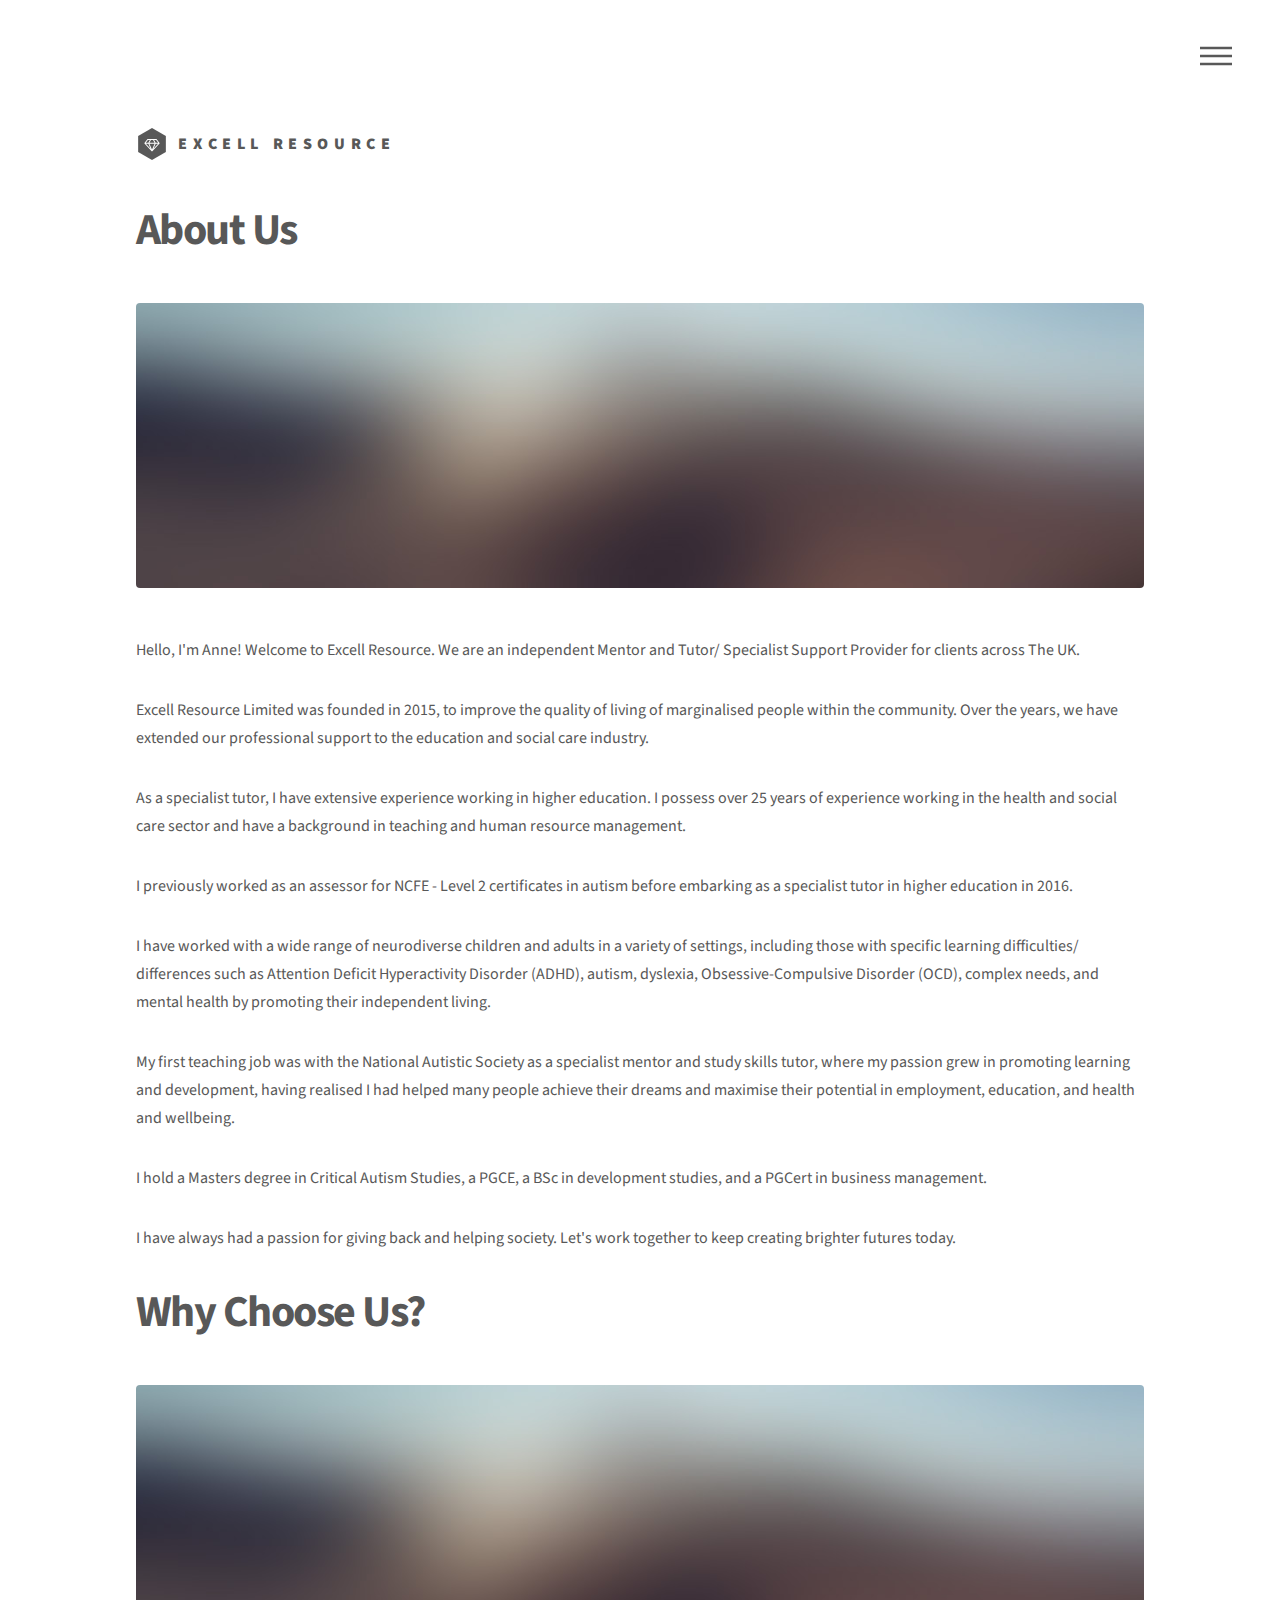
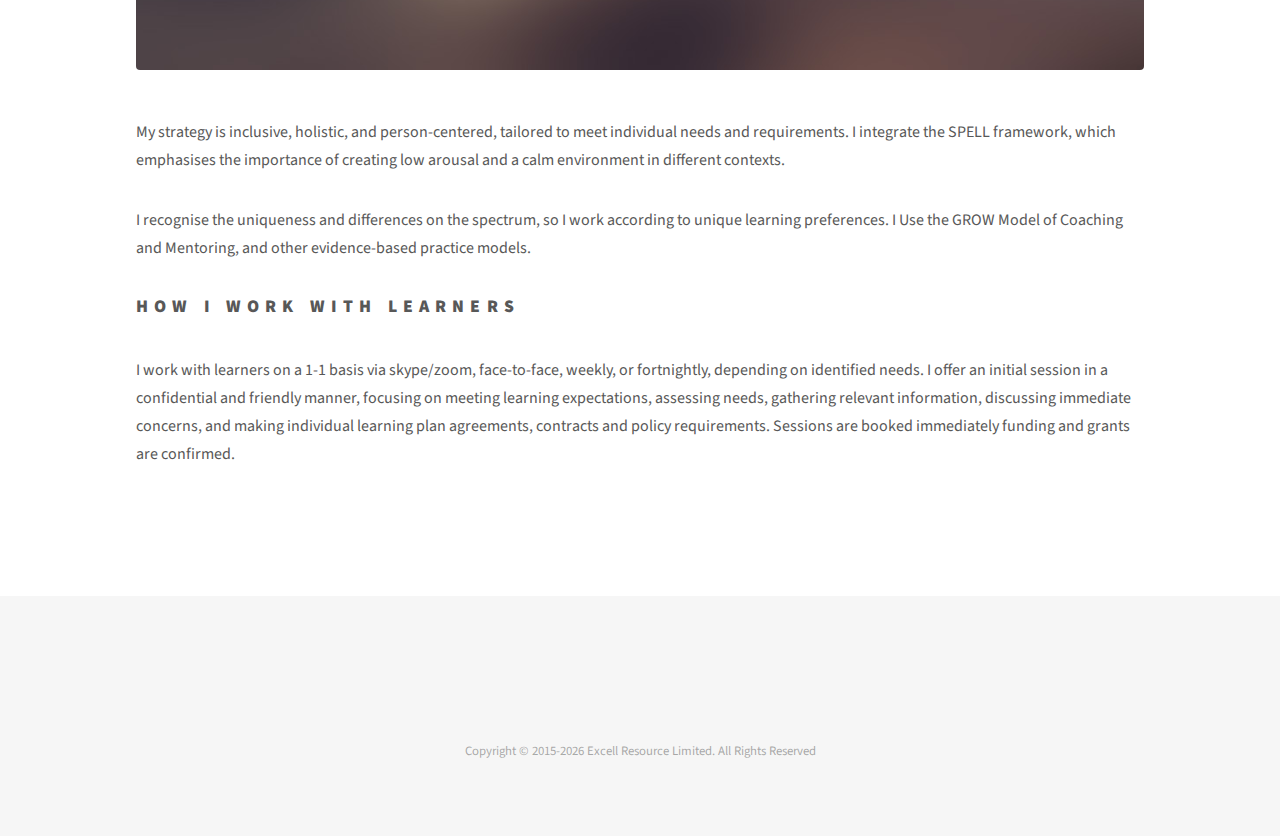
==== commit 14dda499: "edit text for home and about us page" ====
--- a/about.html
+++ b/about.html
@@ -70,23 +70,12 @@
 
 							<h1>Why Choose Us?</h1>
 							<span class="image main"><img src="images/pic13.jpg" alt="" /></span>
-							<p>My strategy is inclusive, holistic, and person-centered tailored to meet various
-								individual needs and requirements
-								I integrate the SPELL framework, which emphasises the importance of creating
-								low arousal and a calm environment in different contexts.
-								I recognise the uniqueness and differences on the spectrum.
-								 and needs, and I work in collaboration with their learning preferences.
-								I Use the grow model and other evidence-based practice models.</p>
+							<p>My strategy is inclusive, holistic, and person-centered, tailored to meet individual needs and requirements. I integrate the SPELL framework, which emphasises the importance of creating low arousal and a calm environment in different contexts.</p>
 
-								<h2>How I work with learners</h2>
-								<p>I work with learners on a 1-1 basis via skype/zoom, face-to-face, weekly, or
-									fortnightly, depending on your identified needs.
-									I offer an initial session in a confidential and friendly manner, focusing on
-									meeting your learning expectations, assessing your needs, gathering relevant
-									information, discussing your immediate concerns, and making, Individual
-									learning plans agreements contracts and policy requirements, and fee
-									arrangements. Your sessions are booked immediately there is funding, and
-									grants have been confirmed.</p>
+							<p>I recognise the uniqueness and differences on the spectrum, so I work according to unique learning preferences. I Use the GROW Model of Coaching and Mentoring, and other evidence-based practice models.</p>
+
+							<h2>How I work with learners</h2>
+							<p>I work with learners on a 1-1 basis via skype/zoom, face-to-face, weekly, or fortnightly, depending on identified needs. I offer an initial session in a confidential and friendly manner, focusing on meeting learning expectations, assessing needs, gathering relevant information, discussing immediate concerns, and making individual learning plan agreements, contracts and policy requirements. Sessions are booked immediately funding and grants are confirmed.</p>
 
 						</div>
 					</div>
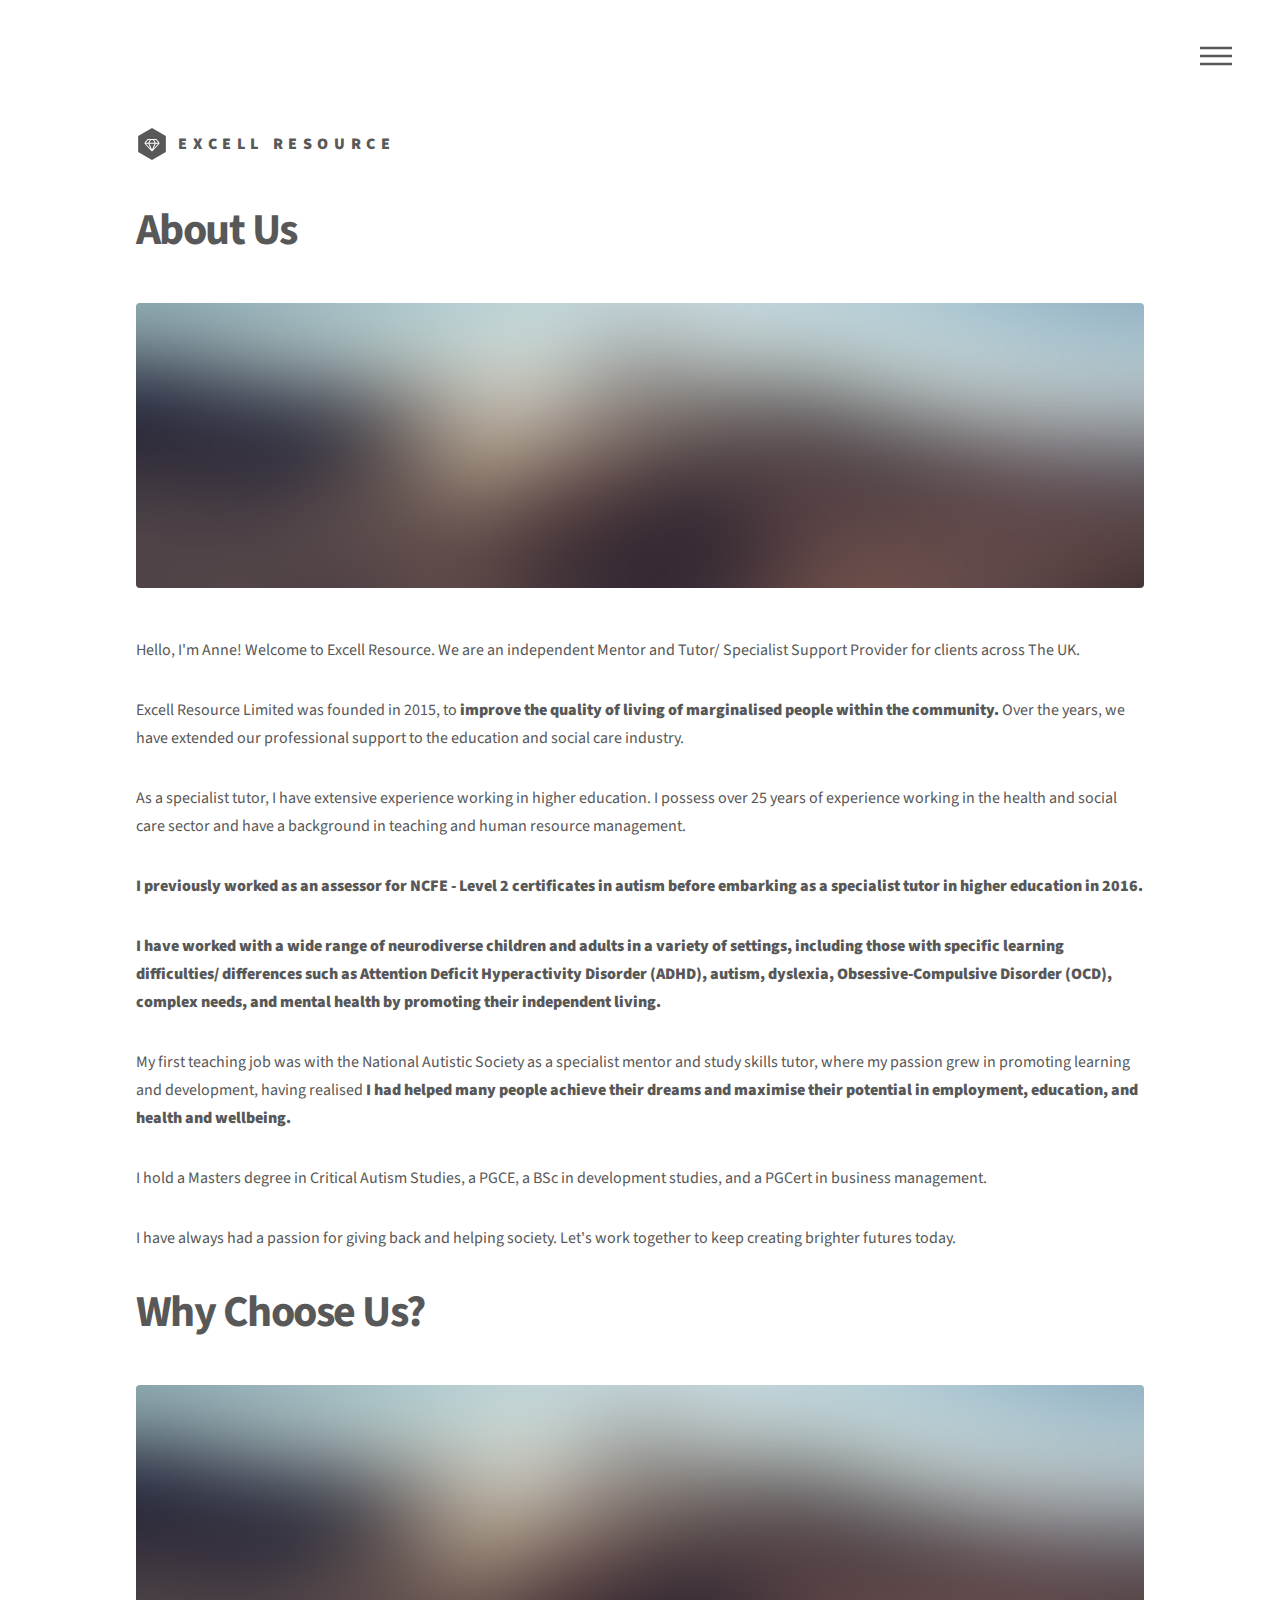
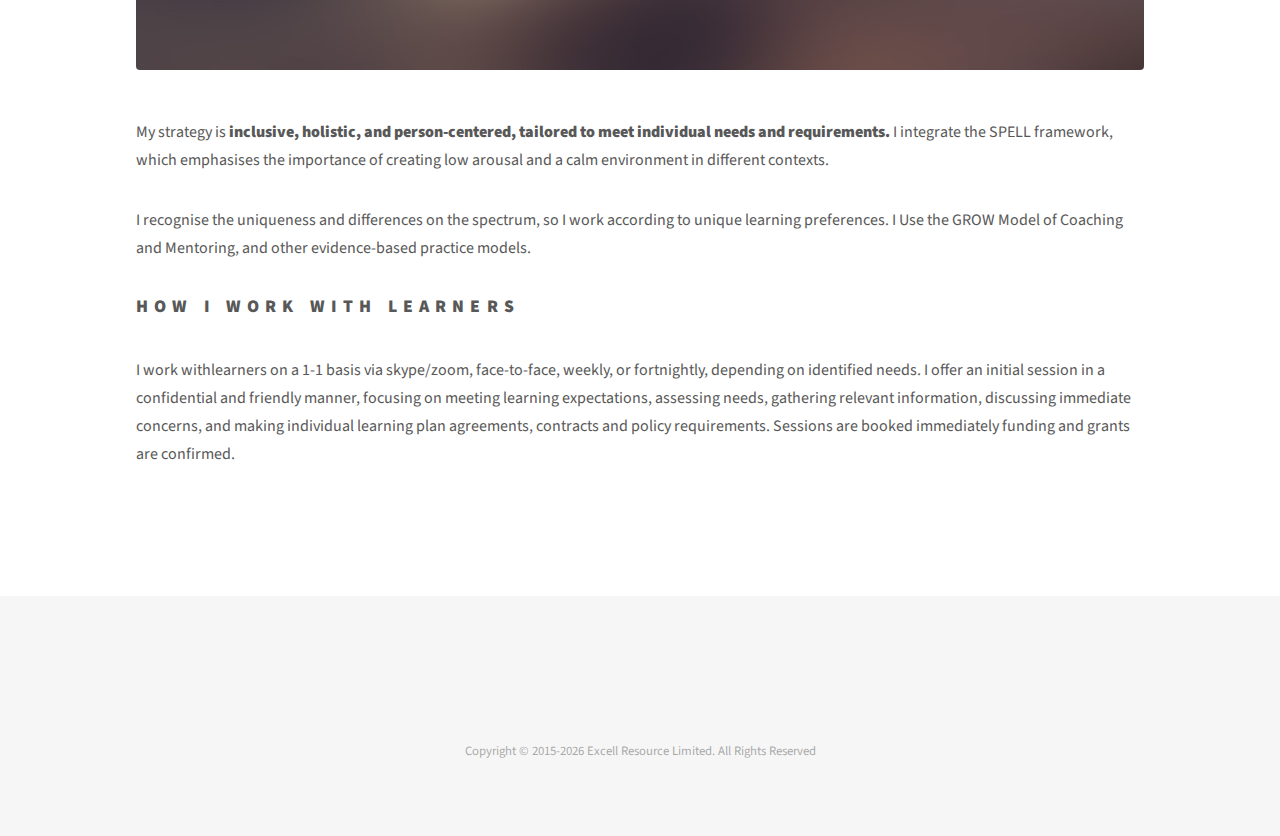
==== commit a14045c5: "proofread and final changes to text" ====
--- a/about.html
+++ b/about.html
@@ -53,15 +53,15 @@
 
 							<p>Hello, I'm Anne! Welcome to Excell Resource. We are an independent Mentor and Tutor/ Specialist Support Provider for clients across The UK.</p>
 
-							<p>Excell Resource Limited was founded in 2015, to improve the quality of living of marginalised people within the community. Over the years, we have extended our professional support to the education and social care industry.</p>
+							<p>Excell Resource Limited was founded in 2015, to <strong>improve the quality of living of marginalised people within the community.</strong> Over the years, we have extended our professional support to the education and social care industry.</p>
 
 							<p>As a specialist tutor, I have extensive experience working in higher education. I possess over 25 years of experience working in the health and social care sector and have a background in teaching and human resource management.</p>
 
-							<p>I previously worked as an assessor for NCFE - Level 2 certificates in autism before embarking as a specialist tutor in higher education in 2016.</p>
+							<p> <strong>I previously worked as an assessor for NCFE - Level 2 certificates in autism before embarking as a specialist tutor in higher education in 2016.</strong></p>
 
-							<p>I have worked with a wide range of neurodiverse children and adults in a variety of settings, including those with specific learning difficulties/ differences such as Attention Deficit Hyperactivity Disorder (ADHD), autism, dyslexia, Obsessive-Compulsive Disorder (OCD), complex needs, and mental health by promoting their independent living.</p>
+							<p><strong>I have worked with a wide range of neurodiverse children and adults in a variety of settings, including those with specific learning difficulties/ differences such as Attention Deficit Hyperactivity Disorder (ADHD), autism, dyslexia, Obsessive-Compulsive Disorder (OCD), complex needs, and mental health by promoting their independent living.</strong> </p>
 
-							<p>My first teaching job was with the National Autistic Society as a specialist mentor and study skills tutor, where my passion grew in promoting learning and development, having realised I had helped many people achieve their dreams and maximise their potential in employment, education, and health and wellbeing.</p>	
+							<p>My first teaching job was with the National Autistic Society as a specialist mentor and study skills tutor, where my passion grew in promoting learning and development, having realised <strong>I had helped many people achieve their dreams and maximise their potential in employment, education, and health and wellbeing.</strong></p>	
 
 							<p>I hold a Masters degree in Critical Autism Studies, a PGCE, a BSc in development studies, and a PGCert in business management.</p>
 
@@ -70,12 +70,12 @@
 
 							<h1>Why Choose Us?</h1>
 							<span class="image main"><img src="images/pic13.jpg" alt="" /></span>
-							<p>My strategy is inclusive, holistic, and person-centered, tailored to meet individual needs and requirements. I integrate the SPELL framework, which emphasises the importance of creating low arousal and a calm environment in different contexts.</p>
+							<p>My strategy is <strong>inclusive, holistic, and person-centered, tailored to meet individual needs and requirements. </strong> I integrate the SPELL framework, which emphasises the importance of creating low arousal and a calm environment in different contexts.</p>
 
 							<p>I recognise the uniqueness and differences on the spectrum, so I work according to unique learning preferences. I Use the GROW Model of Coaching and Mentoring, and other evidence-based practice models.</p>
 
 							<h2>How I work with learners</h2>
-							<p>I work with learners on a 1-1 basis via skype/zoom, face-to-face, weekly, or fortnightly, depending on identified needs. I offer an initial session in a confidential and friendly manner, focusing on meeting learning expectations, assessing needs, gathering relevant information, discussing immediate concerns, and making individual learning plan agreements, contracts and policy requirements. Sessions are booked immediately funding and grants are confirmed.</p>
+							<p>I work withlearners on a 1-1 basis via skype/zoom, face-to-face, weekly, or fortnightly, depending on identified needs. I offer an initial session in a confidential and friendly manner, focusing on meeting learning expectations, assessing needs, gathering relevant information, discussing immediate concerns, and making individual learning plan agreements, contracts and policy requirements. Sessions are booked immediately funding and grants are confirmed.</p>
 
 						</div>
 					</div>
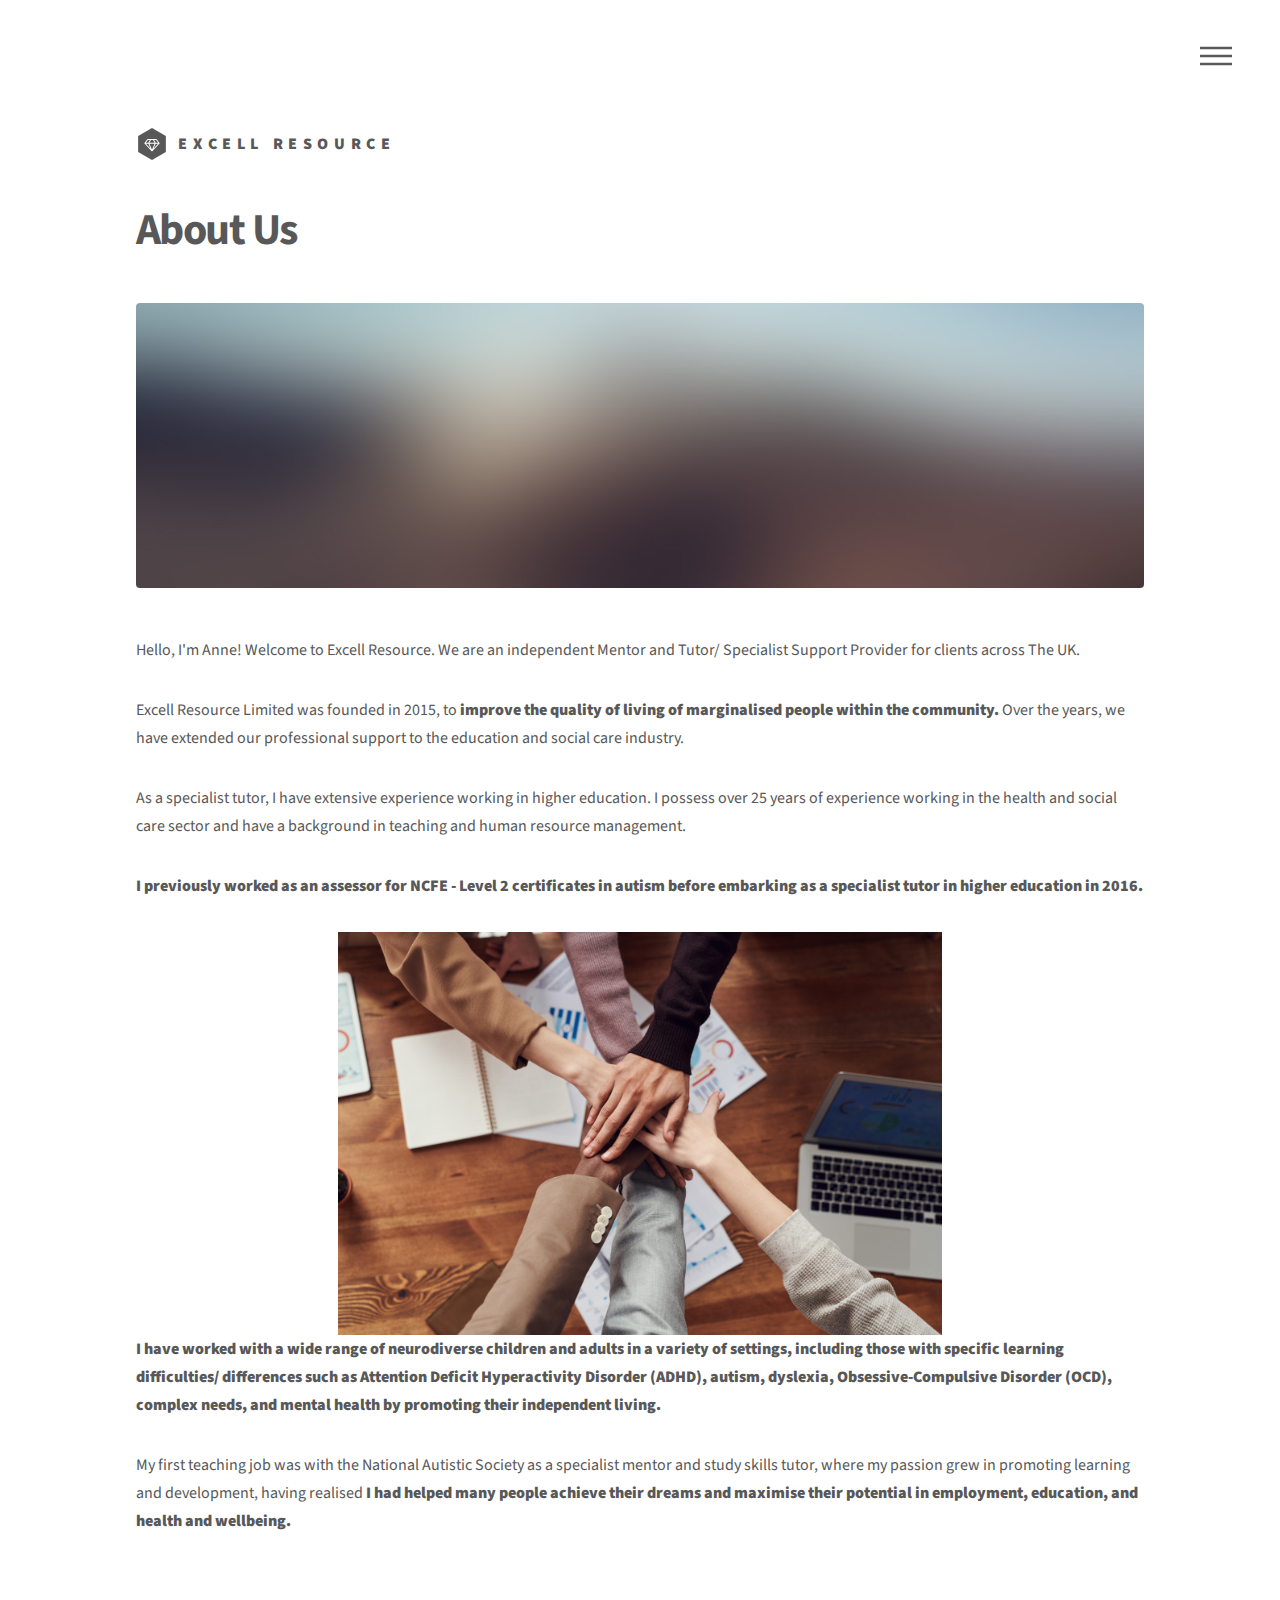
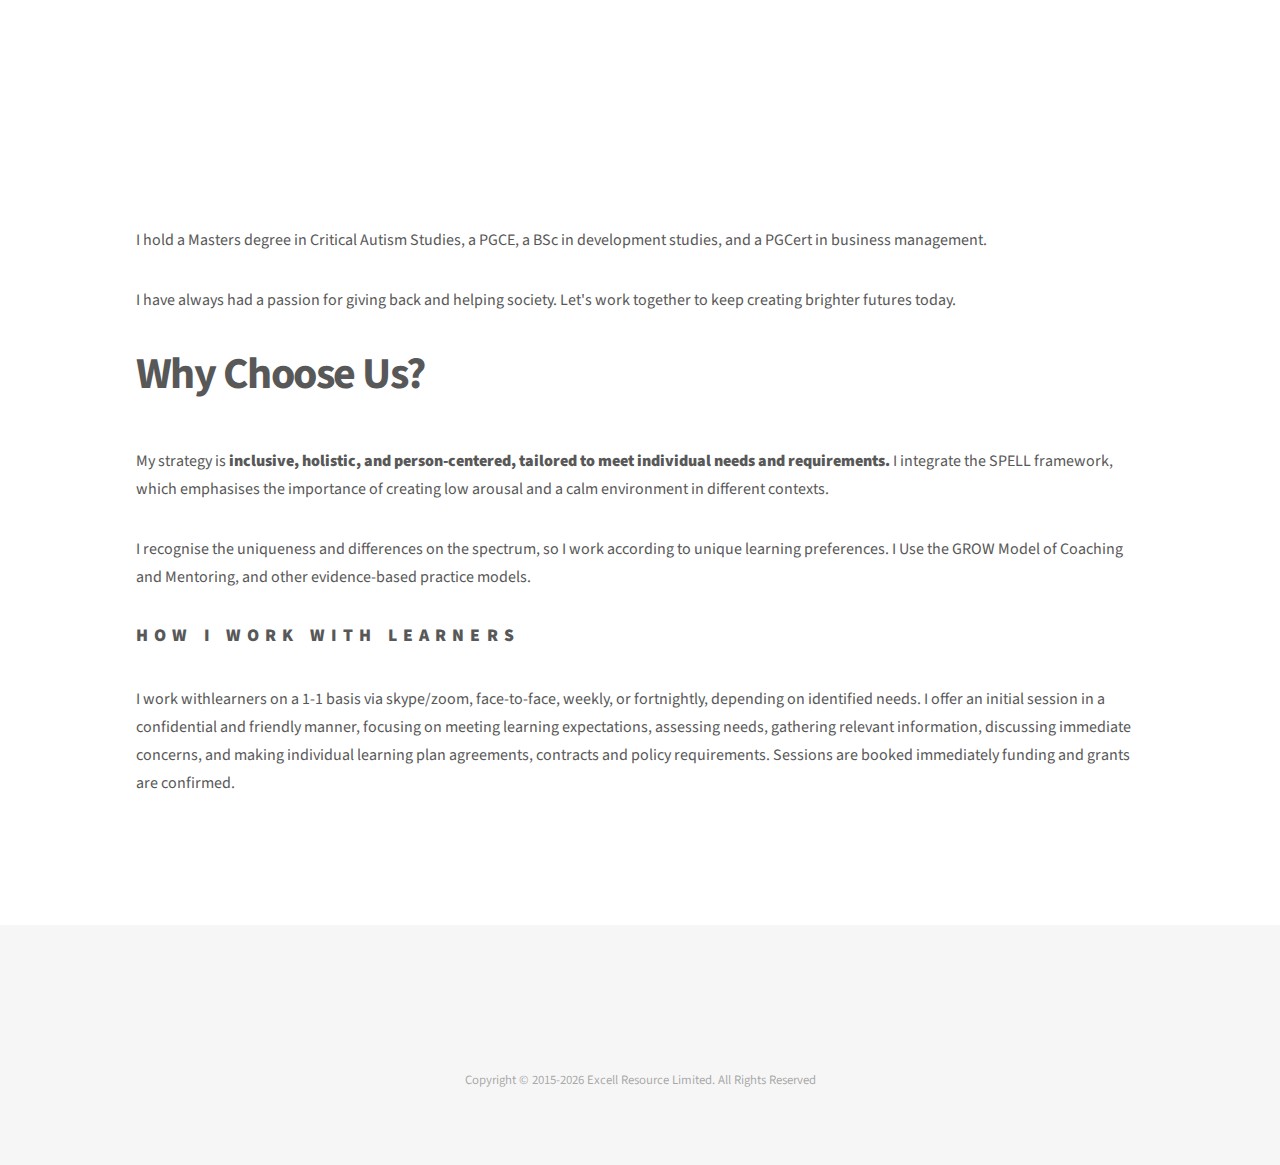
==== commit 5d1b4ec2: "start adding images" ====
--- a/about.html
+++ b/about.html
@@ -7,6 +7,19 @@
 		<link rel="stylesheet" href="assets/css/main.css" />
 		<noscript><link rel="stylesheet" href="assets/css/noscript.css" /></noscript>
 
+		<style>
+			video {
+				width: 100%;
+				height: 250px;
+			}
+
+			img{
+				display: flex;
+  				margin-left: auto;
+  				margin-right: auto;
+  				width: 60%;
+			}
+		</style>
 	</head>
 	<body class="is-preload">
 		<!-- Wrapper -->
@@ -51,6 +64,7 @@
 							<h1>About Us</h1>
 							<span class="image main"><img src="images/pic13.jpg" alt="" /></span>
 
+							
 							<p>Hello, I'm Anne! Welcome to Excell Resource. We are an independent Mentor and Tutor/ Specialist Support Provider for clients across The UK.</p>
 
 							<p>Excell Resource Limited was founded in 2015, to <strong>improve the quality of living of marginalised people within the community.</strong> Over the years, we have extended our professional support to the education and social care industry.</p>
@@ -59,9 +73,19 @@
 
 							<p> <strong>I previously worked as an assessor for NCFE - Level 2 certificates in autism before embarking as a specialist tutor in higher education in 2016.</strong></p>
 
+							<div>
+							<img src="/images/teach3.jpg" alt="">
+						</div>
+
 							<p><strong>I have worked with a wide range of neurodiverse children and adults in a variety of settings, including those with specific learning difficulties/ differences such as Attention Deficit Hyperactivity Disorder (ADHD), autism, dyslexia, Obsessive-Compulsive Disorder (OCD), complex needs, and mental health by promoting their independent living.</strong> </p>
 
 							<p>My first teaching job was with the National Autistic Society as a specialist mentor and study skills tutor, where my passion grew in promoting learning and development, having realised <strong>I had helped many people achieve their dreams and maximise their potential in employment, education, and health and wellbeing.</strong></p>	
+
+							<video autoplay muted>
+								<source src="/images/teach.mp4" type="video/mp4">
+							  Your browser does not support the video tag.
+							  </video>
+
 
 							<p>I hold a Masters degree in Critical Autism Studies, a PGCE, a BSc in development studies, and a PGCert in business management.</p>
 
@@ -69,7 +93,6 @@
 
 
 							<h1>Why Choose Us?</h1>
-							<span class="image main"><img src="images/pic13.jpg" alt="" /></span>
 							<p>My strategy is <strong>inclusive, holistic, and person-centered, tailored to meet individual needs and requirements. </strong> I integrate the SPELL framework, which emphasises the importance of creating low arousal and a calm environment in different contexts.</p>
 
 							<p>I recognise the uniqueness and differences on the spectrum, so I work according to unique learning preferences. I Use the GROW Model of Coaching and Mentoring, and other evidence-based practice models.</p>
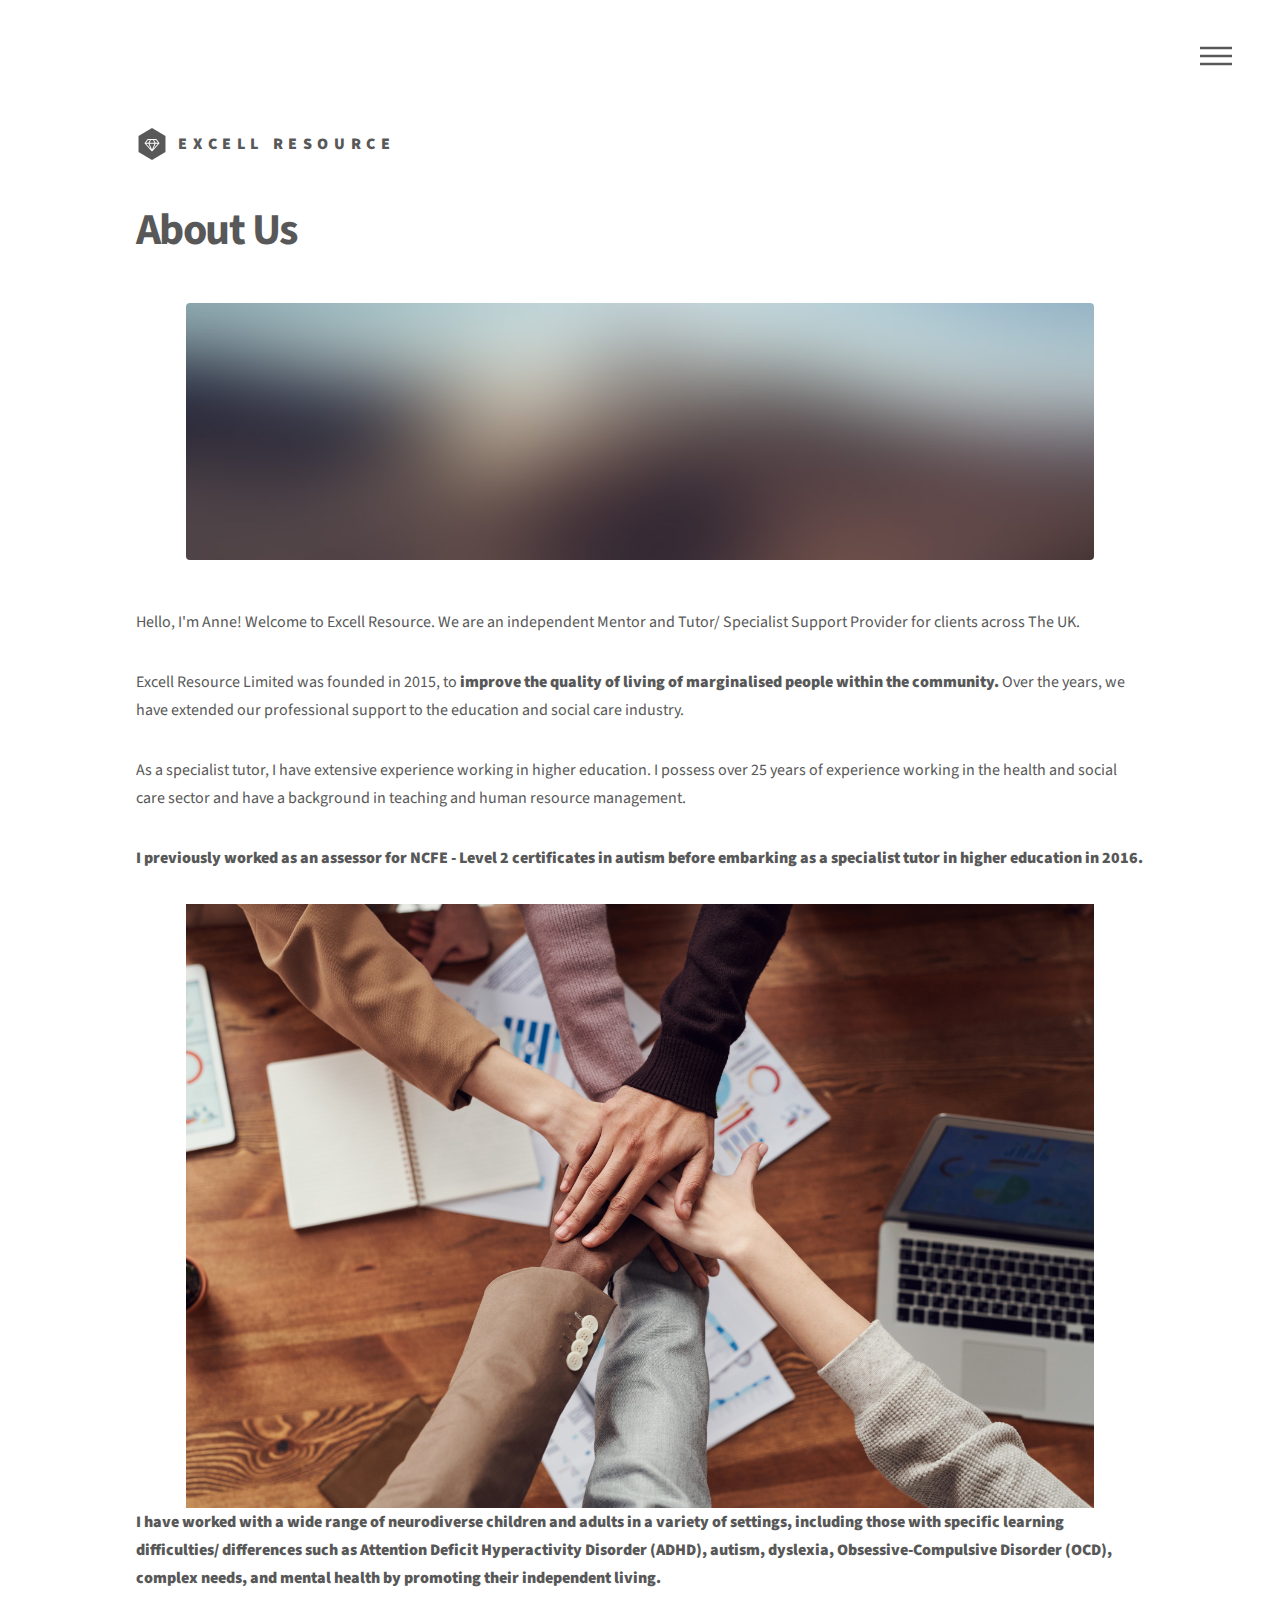
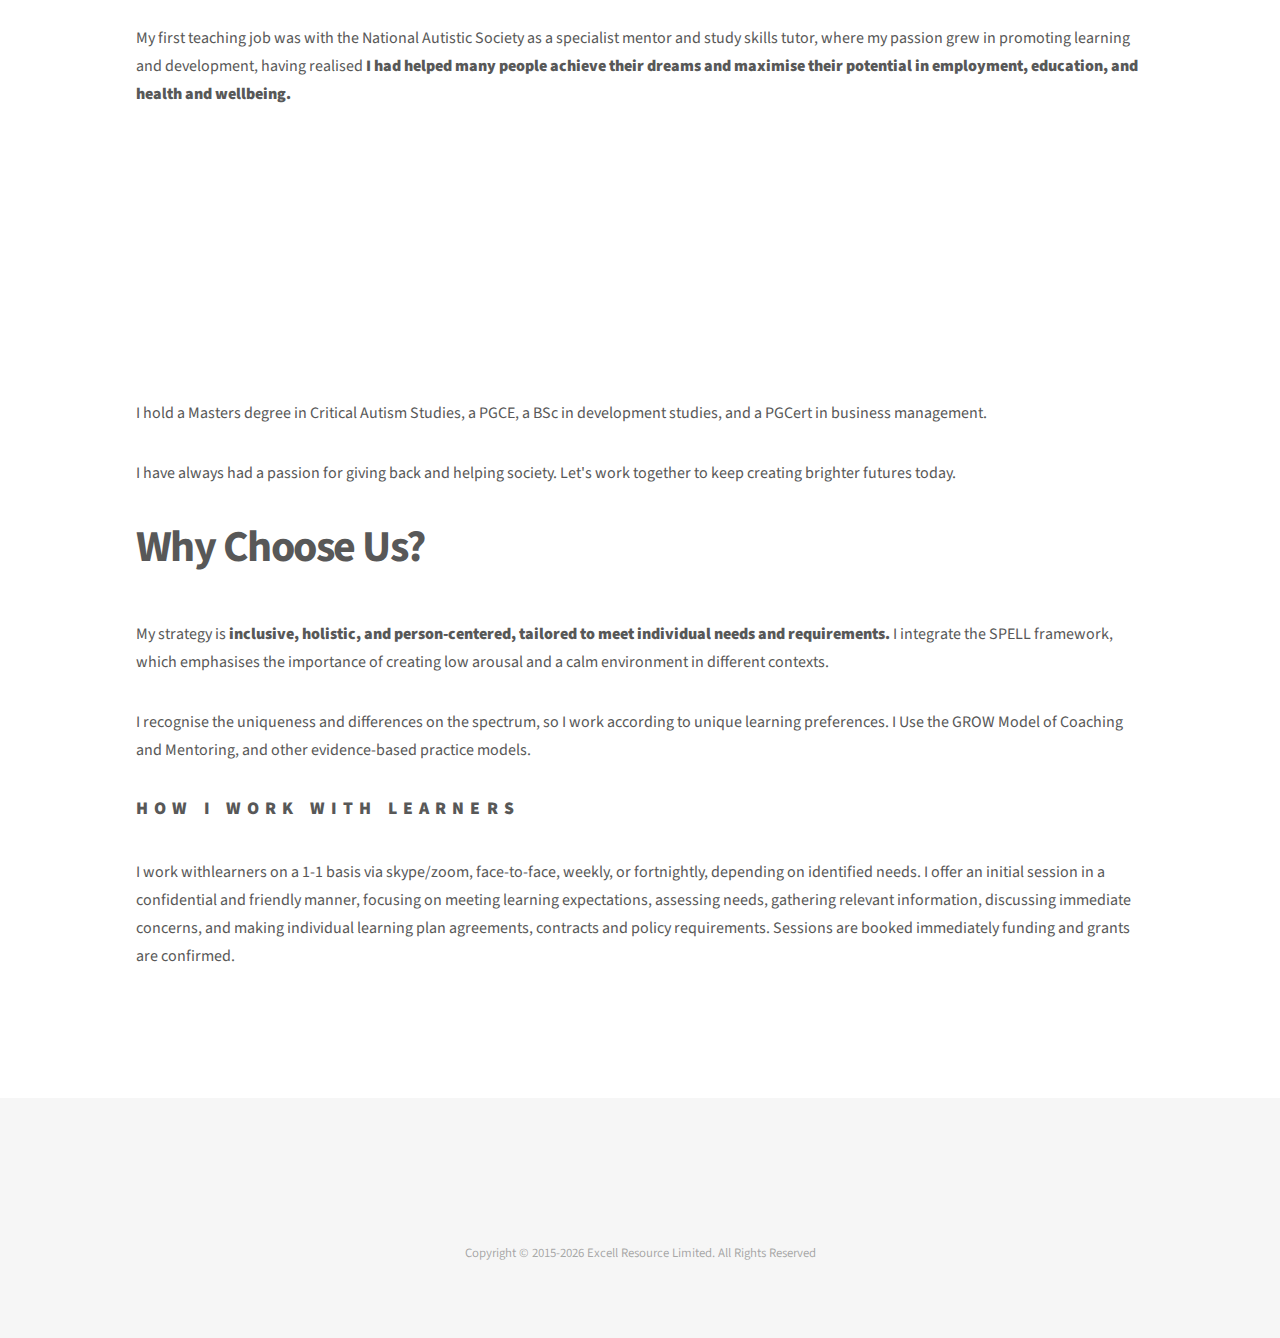
==== commit 31184d3f: "change video and resize image" ====
--- a/about.html
+++ b/about.html
@@ -17,7 +17,7 @@
 				display: flex;
   				margin-left: auto;
   				margin-right: auto;
-  				width: 60%;
+  				max-width: 90%;
 			}
 		</style>
 	</head>
@@ -82,7 +82,7 @@
 							<p>My first teaching job was with the National Autistic Society as a specialist mentor and study skills tutor, where my passion grew in promoting learning and development, having realised <strong>I had helped many people achieve their dreams and maximise their potential in employment, education, and health and wellbeing.</strong></p>	
 
 							<video autoplay muted>
-								<source src="/images/teach.mp4" type="video/mp4">
+								<source src="/images/teachgif.gif" type="img">
 							  Your browser does not support the video tag.
 							  </video>
 
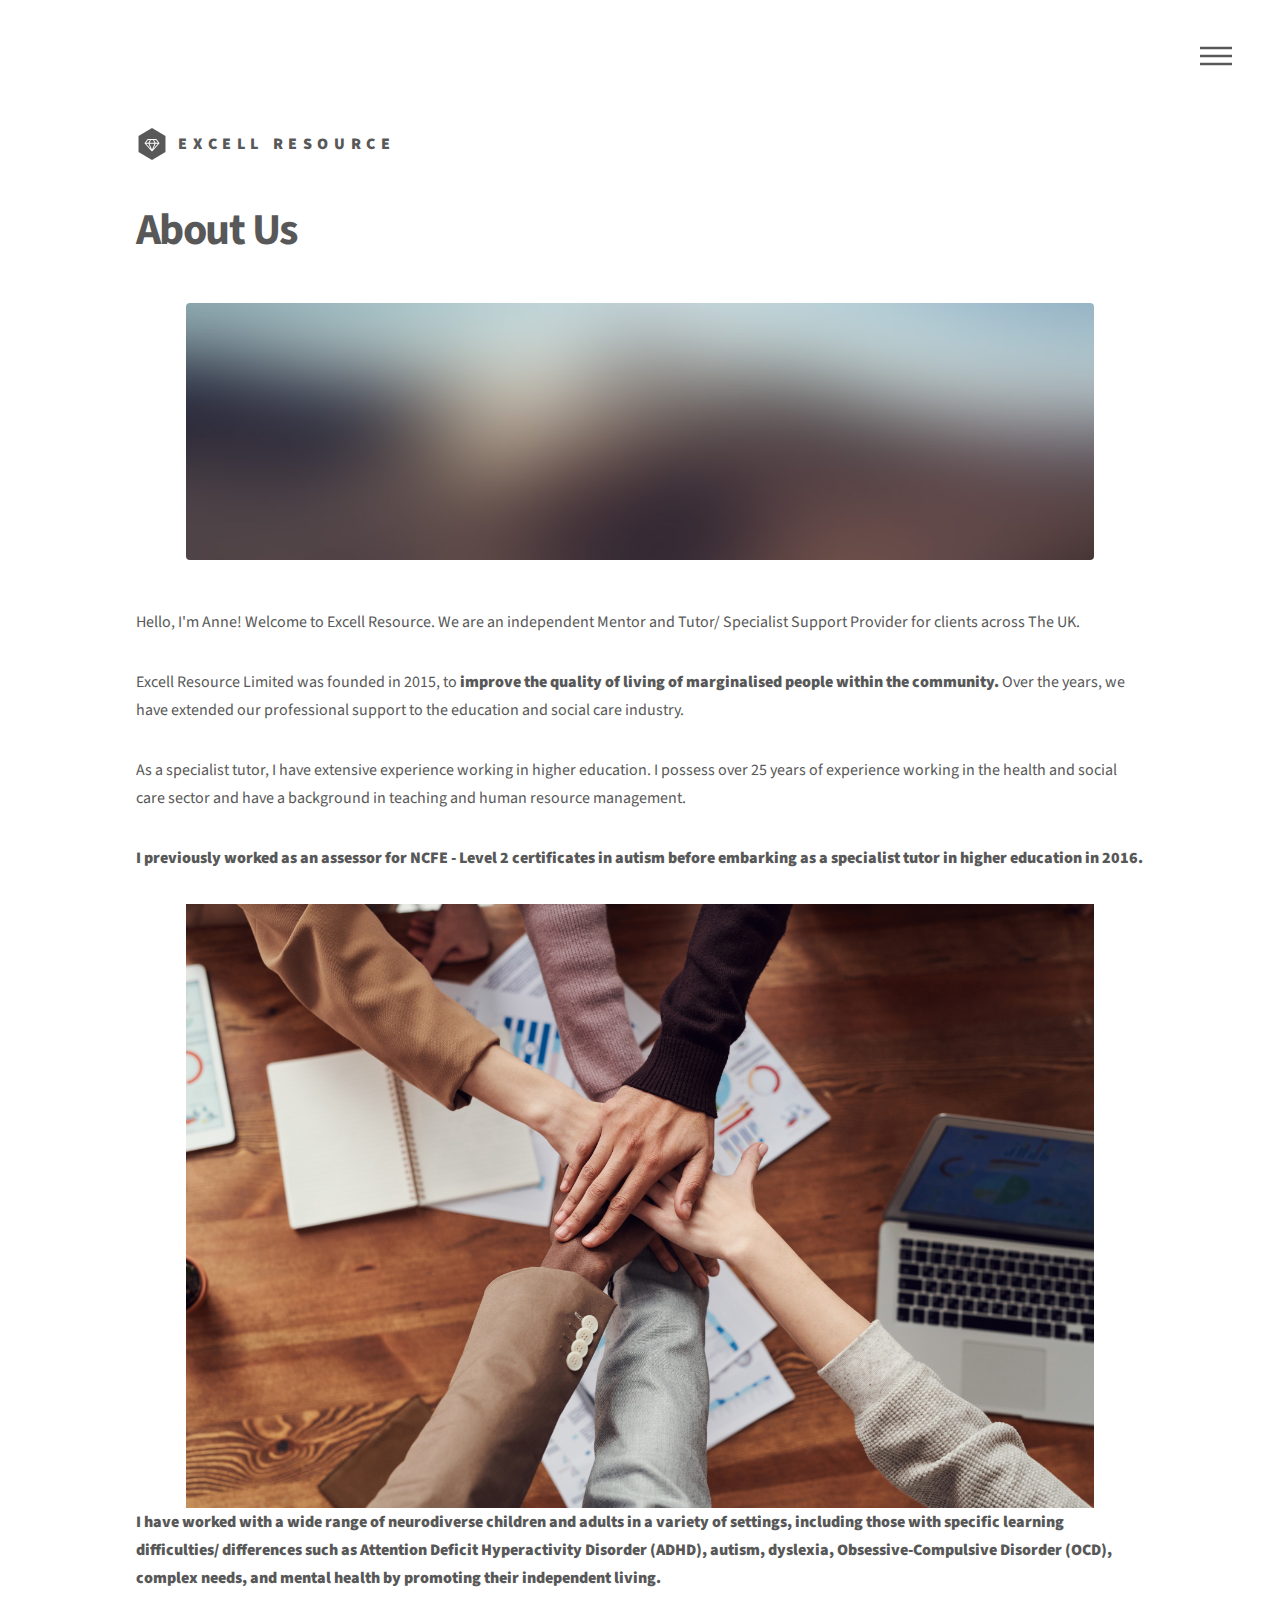
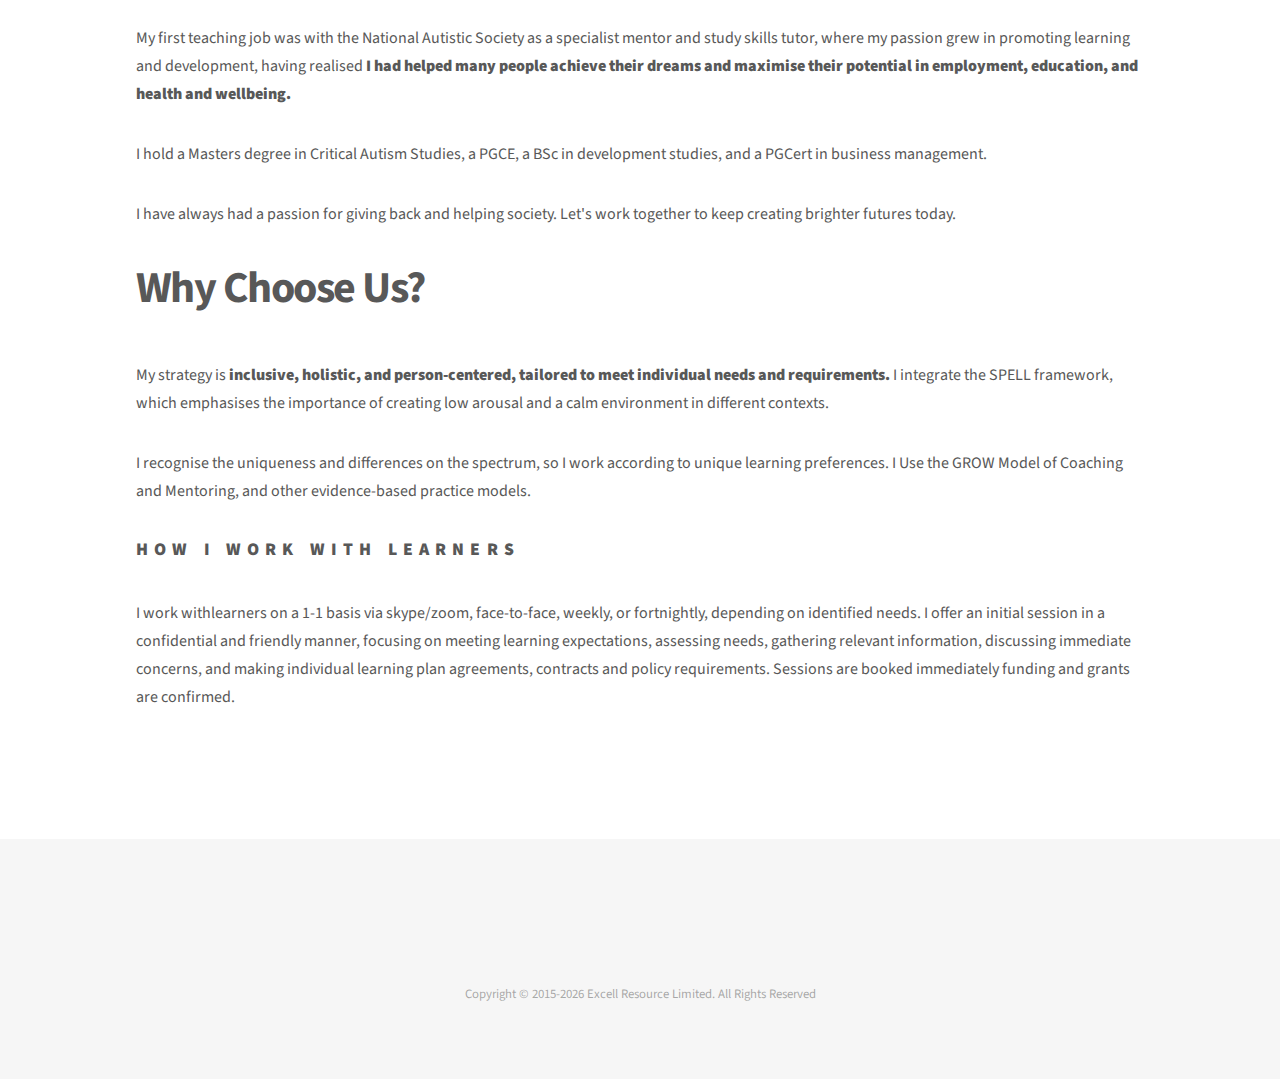
==== commit 58ea95bb: "gif to img" ====
--- a/about.html
+++ b/about.html
@@ -81,10 +81,7 @@
 
 							<p>My first teaching job was with the National Autistic Society as a specialist mentor and study skills tutor, where my passion grew in promoting learning and development, having realised <strong>I had helped many people achieve their dreams and maximise their potential in employment, education, and health and wellbeing.</strong></p>	
 
-							<video autoplay muted>
-								<source src="/images/teachgif.gif" type="img">
-							  Your browser does not support the video tag.
-							  </video>
+							<img src="/images//teachgif.gif" alt="">
 
 
 							<p>I hold a Masters degree in Critical Autism Studies, a PGCE, a BSc in development studies, and a PGCert in business management.</p>
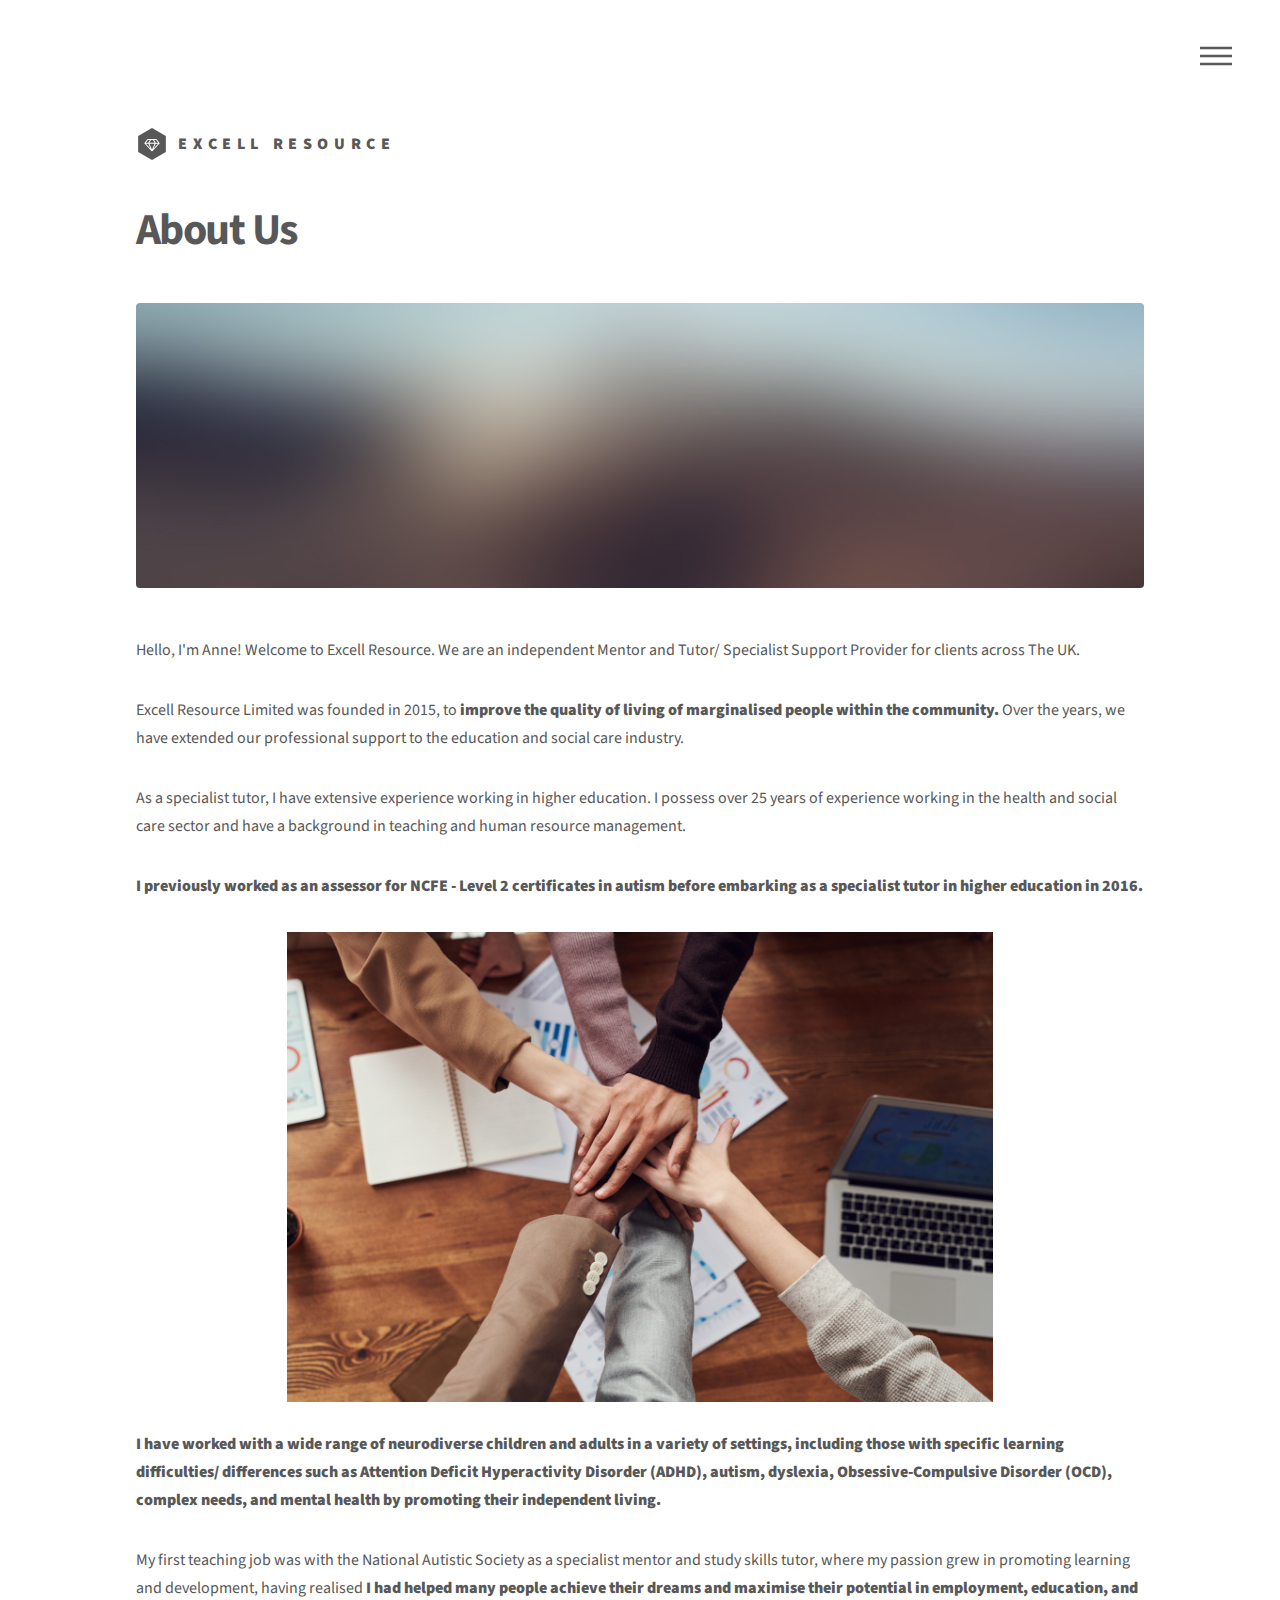
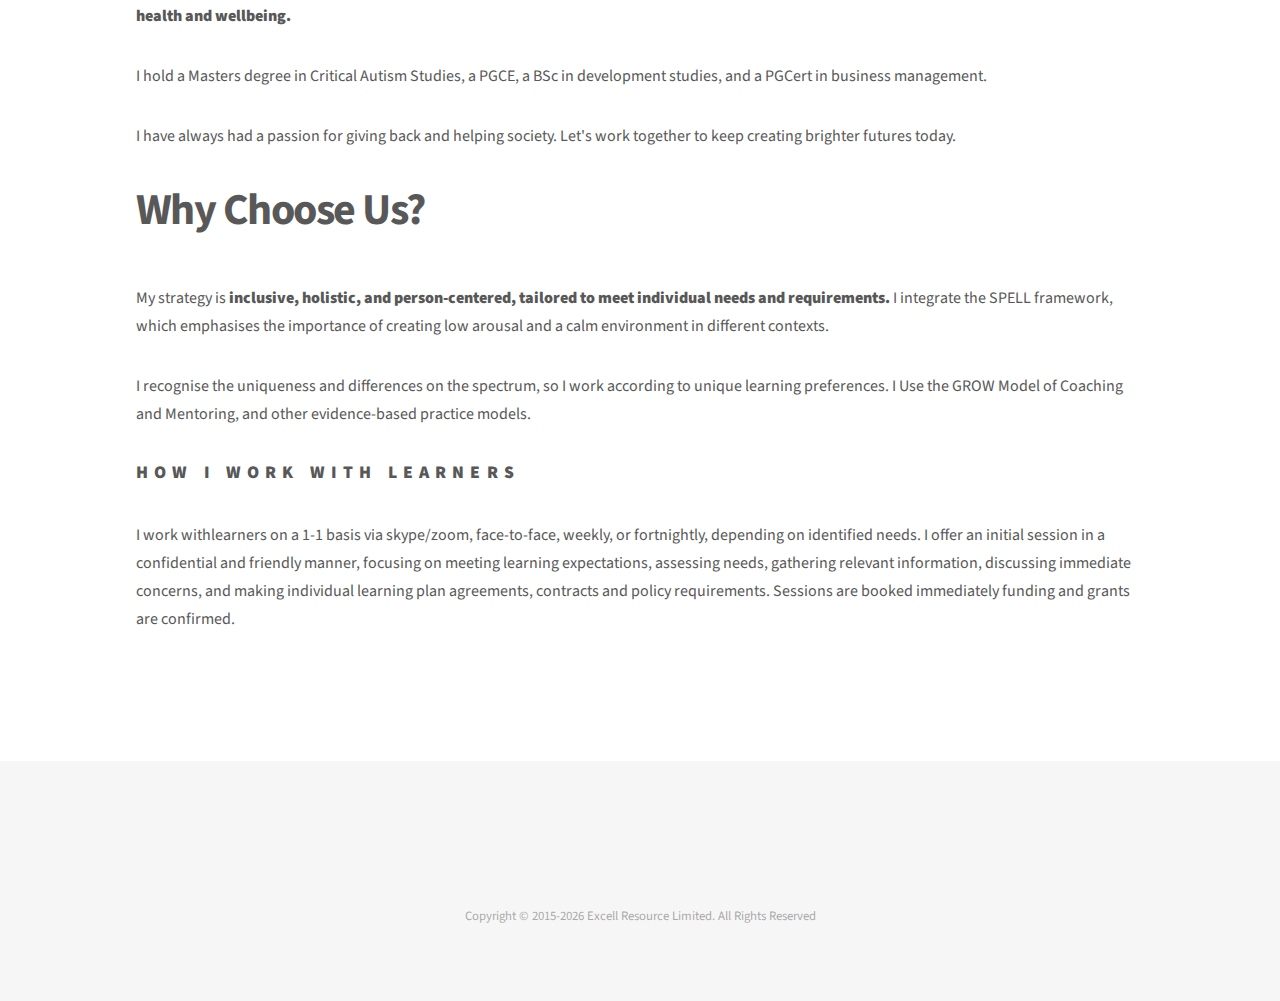
==== commit 29567ba8: "add most of the images" ====
--- a/about.html
+++ b/about.html
@@ -8,18 +8,14 @@
 		<noscript><link rel="stylesheet" href="assets/css/noscript.css" /></noscript>
 
 		<style>
-			video {
-				width: 100%;
-				height: 250px;
-			}
-
-			img{
+			.pics{
 				display: flex;
   				margin-left: auto;
   				margin-right: auto;
-  				max-width: 90%;
+  				max-width: 70%;
 			}
 		</style>
+
 	</head>
 	<body class="is-preload">
 		<!-- Wrapper -->
@@ -74,15 +70,14 @@
 							<p> <strong>I previously worked as an assessor for NCFE - Level 2 certificates in autism before embarking as a specialist tutor in higher education in 2016.</strong></p>
 
 							<div>
-							<img src="/images/teach3.jpg" alt="">
-						</div>
+							<img class ="pics" src="/images/teach3.jpg" alt="Teaching and HR";>
+							</div>
+
+							<br>
 
 							<p><strong>I have worked with a wide range of neurodiverse children and adults in a variety of settings, including those with specific learning difficulties/ differences such as Attention Deficit Hyperactivity Disorder (ADHD), autism, dyslexia, Obsessive-Compulsive Disorder (OCD), complex needs, and mental health by promoting their independent living.</strong> </p>
 
 							<p>My first teaching job was with the National Autistic Society as a specialist mentor and study skills tutor, where my passion grew in promoting learning and development, having realised <strong>I had helped many people achieve their dreams and maximise their potential in employment, education, and health and wellbeing.</strong></p>	
-
-							<img src="/images//teachgif.gif" alt="">
-
 
 							<p>I hold a Masters degree in Critical Autism Studies, a PGCE, a BSc in development studies, and a PGCert in business management.</p>
 
